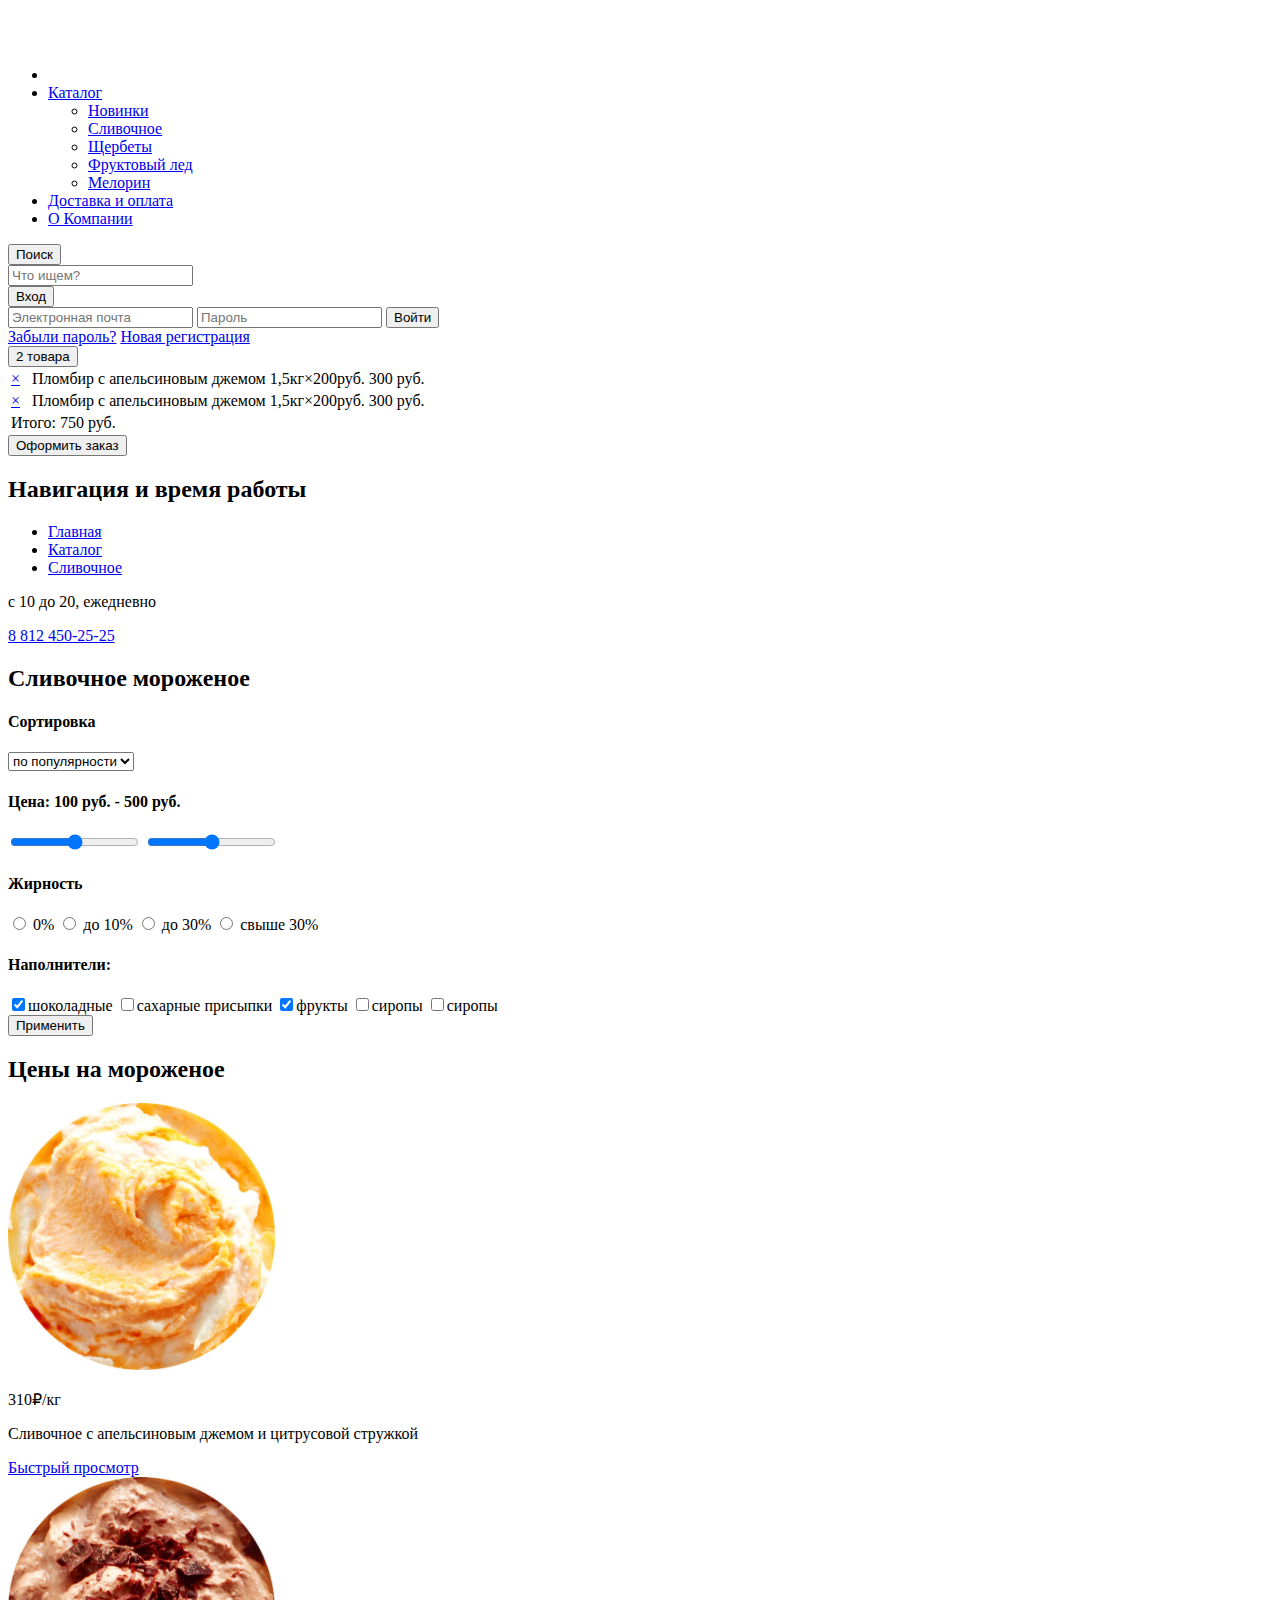
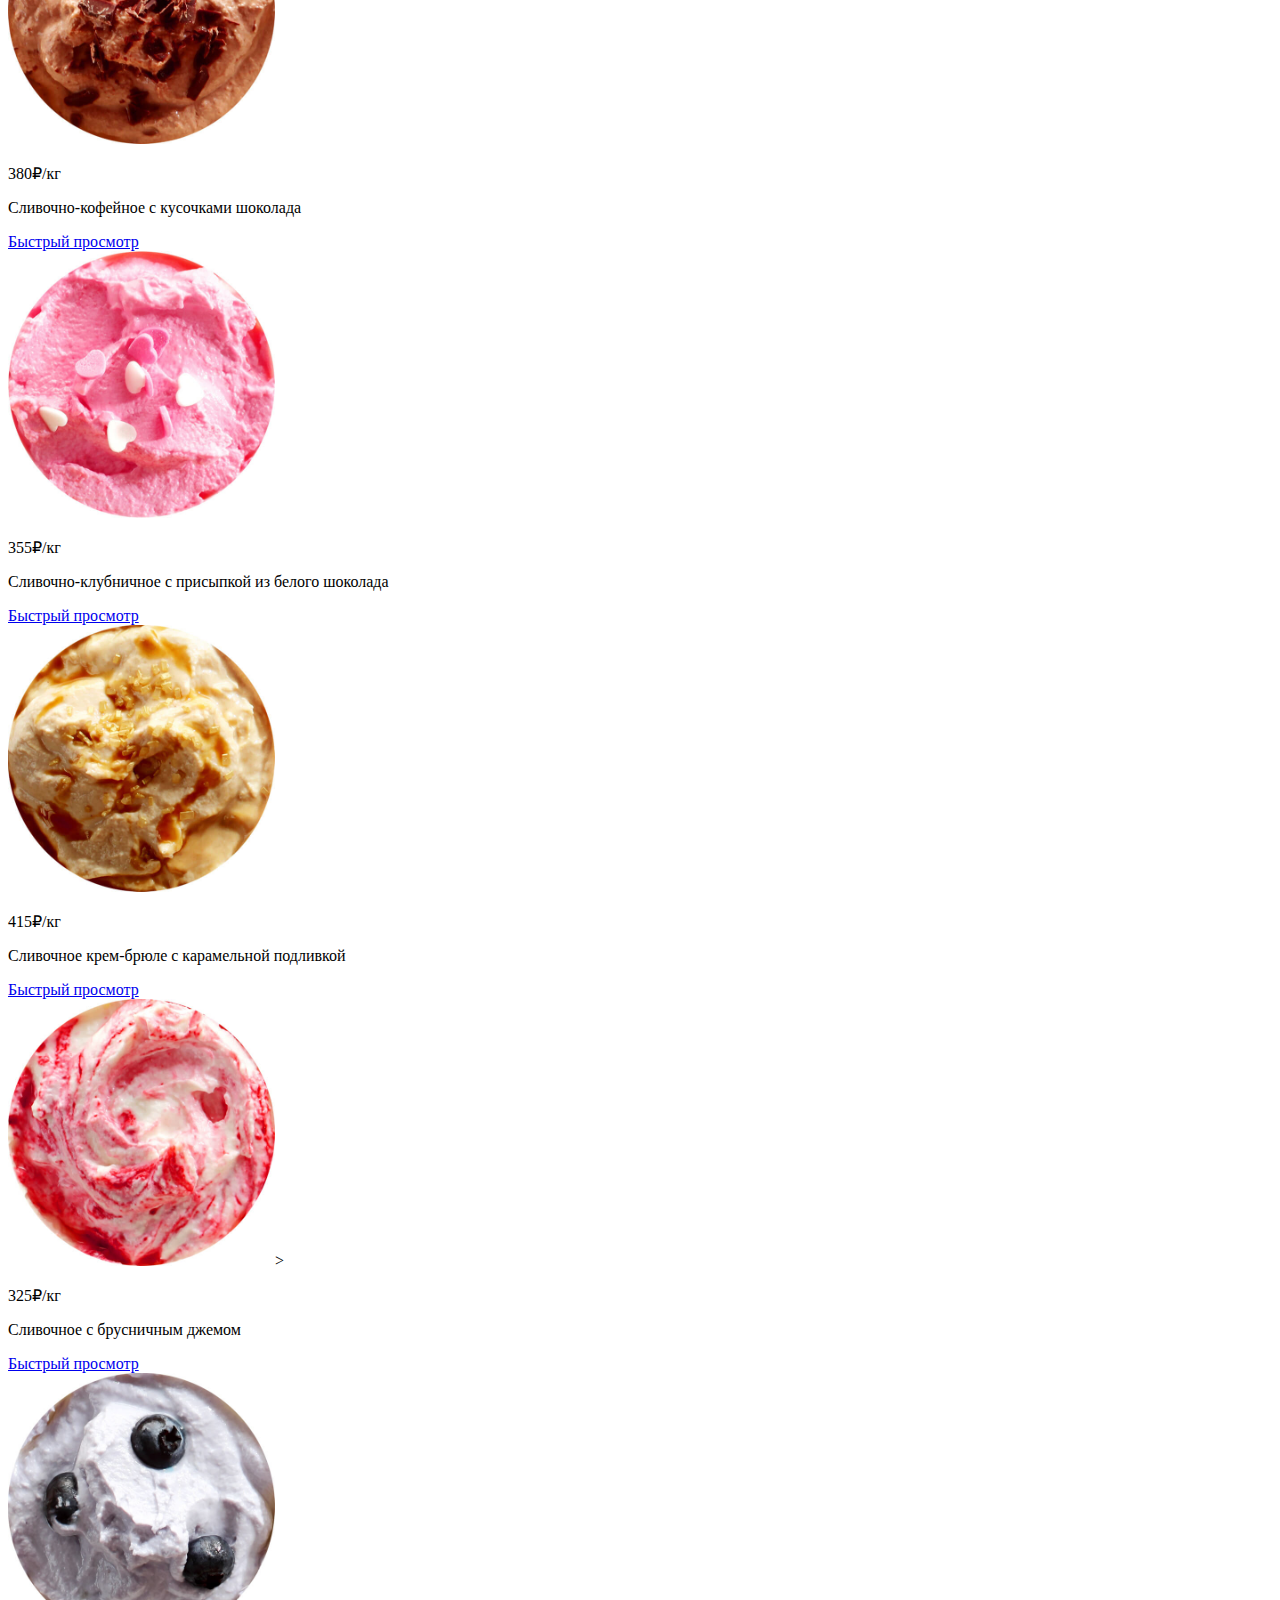
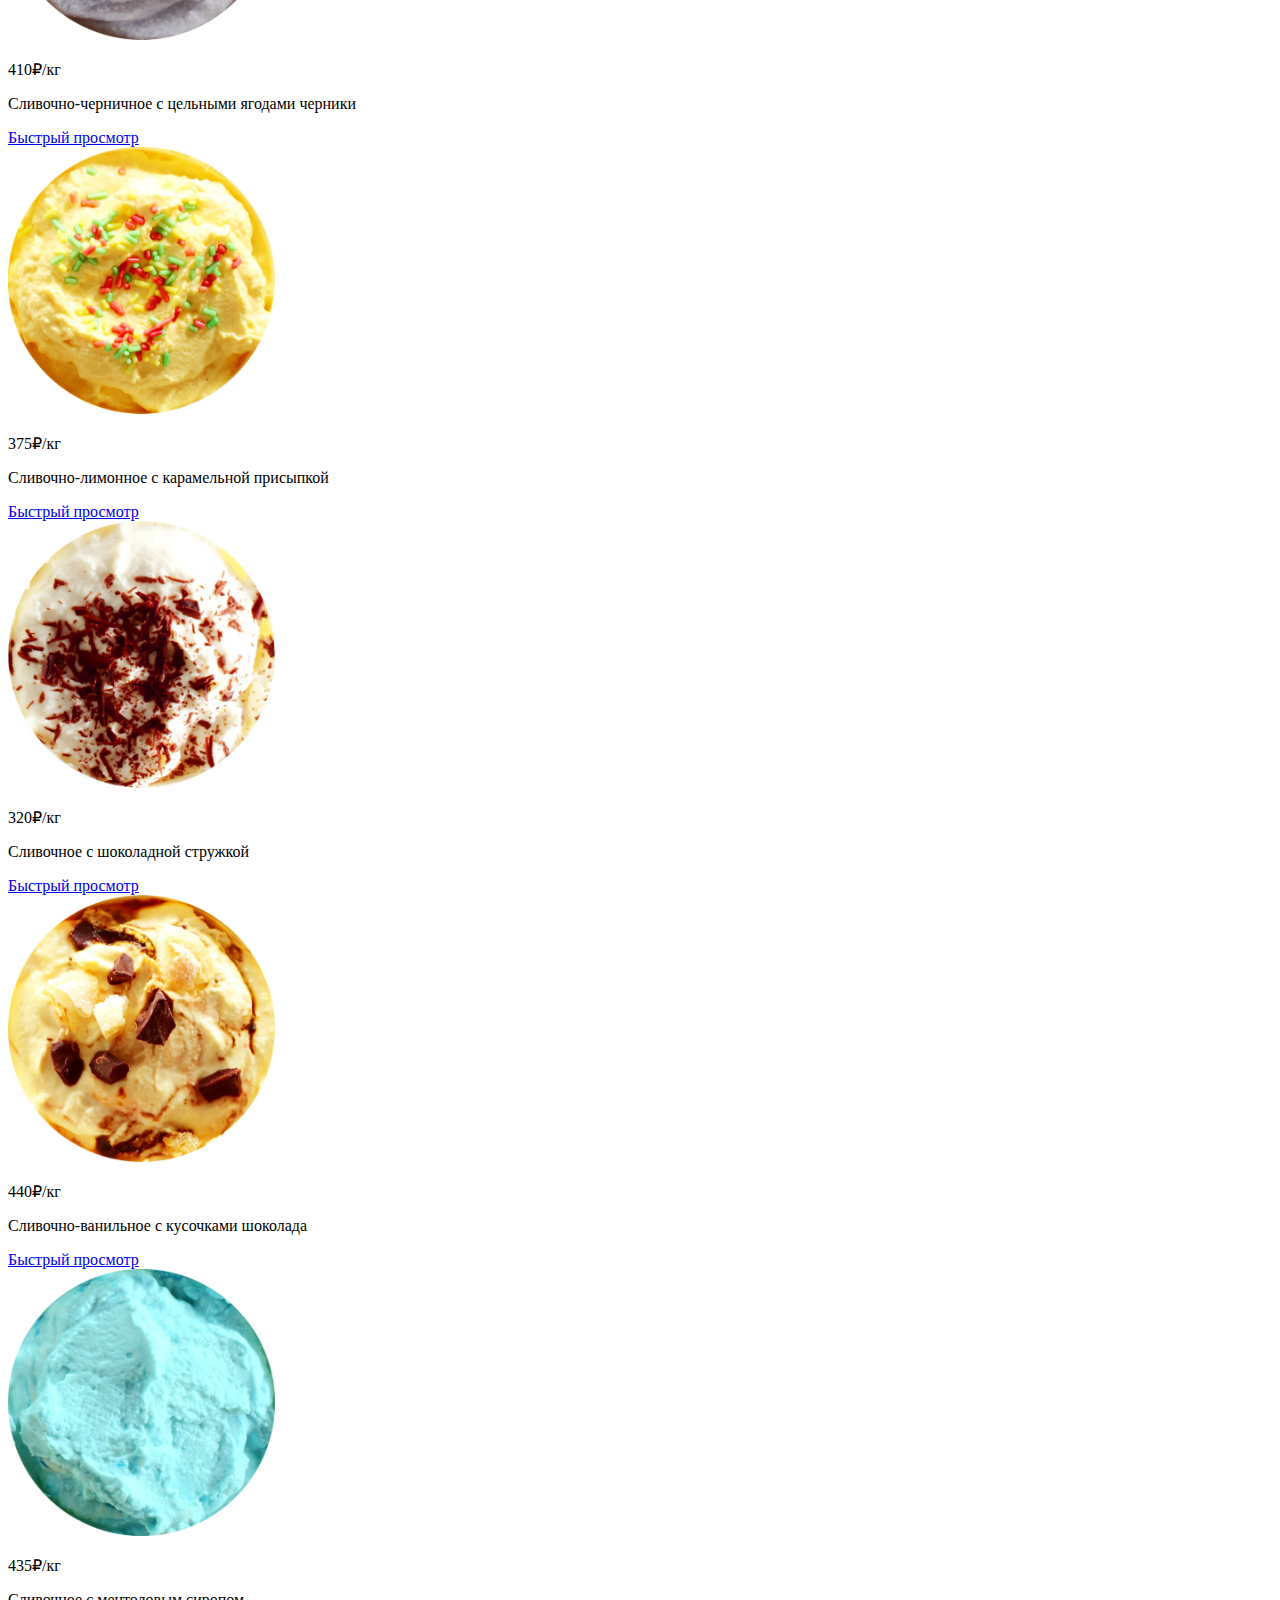
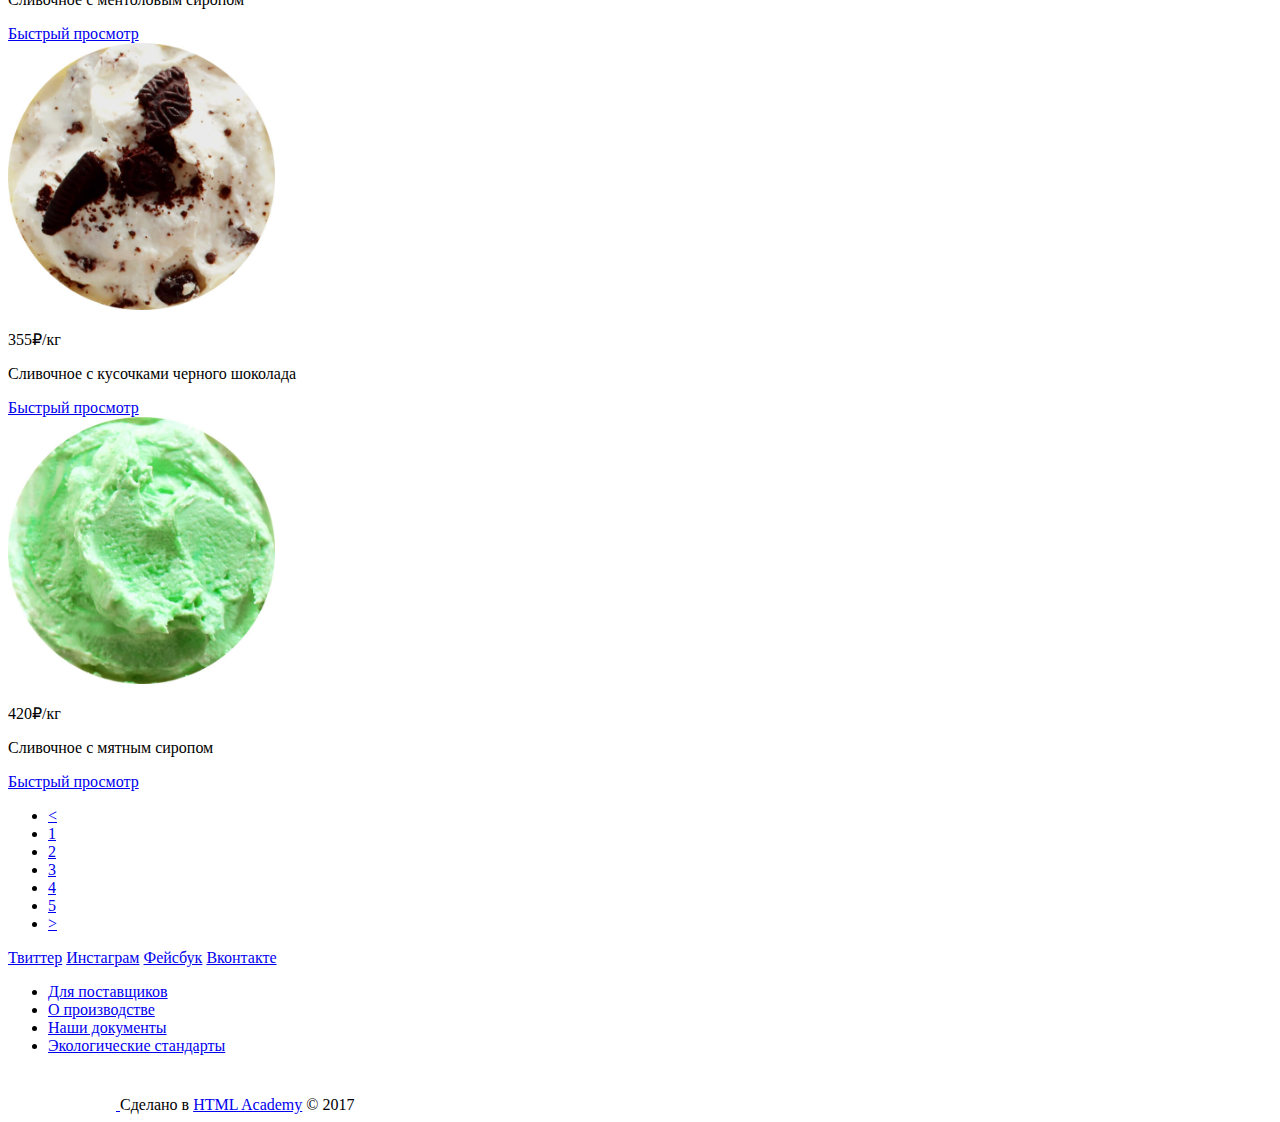
==== catalog.html @ 2c52821b "Hidden content text for social links" ====
<!DOCTYPE html>
<html>

<head>
  <meta charset="utf-8" />
  <meta http-equiv="X-UA-Compatible" content="IE=edge">
  <title>Gllacy Shop | Глейси - магазин мороженого</title>
  <meta name="viewport" content="width=device-width, initial-scale=1">
  <link rel="stylesheet" type="text/css" media="screen" href="styles/main.css" />
  <script src="js/main.js"></script>
</head>

<body>
  <div class="center-container">
    <header>
      <nav class="nav">
        <ul>
          <li>
            <a href="#">
              <img src="img/logo.svg" alt="Логотип интернет магазина мороженного Глейси" width="154" height="64">
            </a>
          </li>
          <li>
            <a href="#">Каталог</a>
            <ul class="popup">
              <li>
                <a href="#">Новинки</a>
              </li>
              <li>
                <a href="#">Сливочное</a>
              </li>
              <li>
                <a href="#">Щербеты</a>
              </li>
              <li>
                <a href="#">Фруктовый лед</a>
              </li>
              <li>
                <a href="#">Мелорин</a>
              </li>
            </ul>
          </li>
          <li>
            <a href="#">Доставка и оплата</a>
          </li>
          <li>
            <a href="#">О Компании</a>
          </li>
        </ul>
      </nav>
      <div class="header-buttons">
        <div class="btn btn_small btn_search">
          <button class="search-icon visually-hidden">Поиск</button>
          <div class="popup">
            <input type="search" name="q" id="site-search" placeholder="Что ищем?">
          </div>
        </div>
        <div class="btn btn_small btn_enter">
          <button class="enter-icon">Вход</button>
          <div class="popup">
            <form action="" method="" id="sign-in">
              <input type="email" id="user-login" name="login" placeholder="Электронная почта">
              <input type="password" id="user-password" name="password" placeholder="Пароль">
              <button class="btn btn_small" type="submit">Войти</button>
            </form>
            <a href="#">Забыли пароль?</a>
            <a href="#">Новая регистрация</a>
          </div>
        </div>
        <div class="btn btn_small btn_cart">
          <button class="basket basket__active">2 товара</button>
          <div class="popup">
            <form id="cart" method="" action="">
              <table>
                <tr>
                  <td><a href="#">&#215;</a></td>
                  <td><input id="purchase-1" name="purchase" type="hidden" value="prod1"></td>
                  <td><img class="" src="" alt=""></td>
                  <td>Пломбир с апельсиновым джемом</td>
                  <td>1,5кг&#215;<span>200руб.</span></td>
                  <td>300 руб.</td>
                </tr>
                <tr>
                  <td><a href="#">&#215;</a></td>
                  <td><input id="purchase-1" name="purchase" type="hidden" value="prod1"></td>
                  <td><img class="" src="" alt=""></td>
                  <td>Пломбир с апельсиновым джемом</td>
                  <td>1,5кг&#215;<span>200руб.</span></td>
                  <td>300 руб.</td>
                </tr>
                <tr>
                  <td class="result-cell" colspan="6">Итого: 750 руб.</td>
                </tr>
              </table>
              <button class="btn btn_small" type="submit">Оформить заказ</button>
            </form>
          </div>
        </div>
    </header>
    <main>
      <section class="breadcrumbs-container">
        <h2 class="visually-hidden">Навигация и время работы</h2>
        <ul class="breadcrumbs-items">
          <li><a href="#">Главная</a></li>
          <li><a href="#">Каталог</a></li>
          <li><a href="#">Сливочное</a></li>
        </ul>
        <div class="work-info">
          <div class="work-time">
            <p class="schedule">с 10 до 20, ежедневно</p>
          </div>
          <div class="phone">
            <a href="tel:88124502525" class="phone-link">8 812 450-25-25</a>
          </div>
        </div>
      </section>
      <section class="filters-container">
        <h2 class="catalog-headline">Сливочное мороженое</h2>
        <div class="filters">
          <form class="filters-form" id="" action="" method="">
            <div class="filter-item">
              <label class="filter-headline" for="sort">
                <h4>Сортировка</h4>
              </label>
              <div class="custom-dropdown">
                <select id="sort" name="sort_by">
                  <option label="по популярности" value="popular">по популярности</option>
                  <option label="самое дешевое" value="lowest_price">самое дешевое</option>
                  <option label="самое дорогое" value="highest_price">самое дорогое</option>
                </select>
              </div>
            </div>
            <div class="filter-item">
              <h4 class="filter-headline">
                Цена: <span class="range-values">100 руб. - 500 руб.</span>
              </h4>
              <input type="range" id="price-range" min="0" max="100000" step="1">
              <input type="range" id="price-range" min="0" max="100000" step="1">
            </div>
            <div class="filter-item">
              <h4 class="filter-headline">Жирность</h4>
              <input id="fat-content-1" type="radio" name="fat-content" value="0">
              <label class="radio-option" for="fat-content-1">0%</label>
              <input id="fat-content-2" type="radio" name="fat-content" value="10">
              <label class="radio-option" for="fat-content-2">до 10%</label>
              <input id="fat-content-3" type="radio" name="fat-content" value="30">
              <label class="radio-option" for="fat-content-3">до 30%</label>
              <input id="fat-content-4" type="radio" name="fat-content" value="greater">
              <label class="radio-option" for="fat-content-4">свыше 30%</label>
            </div>
            <div class="filter-item">
              <h4 class="filter-headline">Наполнители:</h4>
              <label for="filler-1">
                <input id="filler-1" type="checkbox" name="chocolate" checked>шоколадные
              </label>
              <label for="filler-2">
                <input id="filler-2" type="checkbox" name="sugar">сахарные присыпки
              </label>
              <label for="filler-3">
                <input id="filler-3" type="checkbox" name="fruits" checked>фрукты
              </label>
              <label for="filler-4">
                <input id="filler-4" type="checkbox" name="syrups">сиропы
              </label>
              <label for="filler-5">
                <input id="filler-5" type="checkbox" name="jams">сиропы
              </label>
            </div>
            <input class="btn btn_small btn_submit" type="submit" value="Применить">
          </form>
        </div>
      </section>
      <section class="container-prices">
        <h2 class="visually-hidden">Цены на мороженое</h2>
        <div class="price-card">
          <div class="img-container">
            <img src="img/creamy-orange-circle.jpg" alt="Фото сливочного мороженого с апельсиновым джемом" class="price-img"
              width="267" height="267">
            <p class="price">310&#8381;/кг</p>
          </div>
          <p class="card-description">Сливочное с апельсиновым джемом и цитрусовой стружкой</p>
          <a href="#" class="show-button">Быстрый просмотр</a>
        </div>
        <div class="price-card">
          <div class="img-container">
            <img src="img/creamy-coffee-circle.jpg" alt="Фото сливочно-кофейного мороженого" class="price-img" width="267"
              height="267">
            <p class="price">380&#8381;/кг</p>
          </div>
          <p class="card-description">Сливочно-кофейное с кусочками шоколада</p>
          <a href="#" class="show-button">Быстрый просмотр</a>
        </div>
        <div class="price-card">
          <div class="img-container">
            <img src="img/creamy-strawberry-circle.jpg" alt="Фото сливочно-клубничного мороженого" class="price-img"
              width="267" height="267">
            <p class="price">355&#8381;/кг</p>
          </div>
          <p class="card-description">Сливочно-клубничное с присыпкой из белого шоколада</p>
          <a href="#" class="show-button">Быстрый просмотр</a>
        </div>
        <div class="price-card">
          <div class="img-container">
            <img src="img/creme-brulee-circle.jpg" alt="Фото сливочного мороженого крем-брюле" class="price-img" width="267"
              height="267">
            <p class="price">415&#8381;/кг</p>
          </div>
          <p class="card-description">Сливочное крем-брюле с карамельной подливкой</p>
          <a href="#" class="show-button">Быстрый просмотр</a>
        </div>
        <div class="price-card">
          <div class="img-container">
            <img src="img/creamy-cowberry-jam-circle.jpg" alt="Фото сливочного мороженого с брусничным джемом" class="price-img"
              width="267" height="267">>
            <p class="price">325&#8381;/кг</p>
          </div>
          <p class="card-description">Сливочное с брусничным джемом</p>
          <a href="#" class="show-button">Быстрый просмотр</a>
        </div>
        <div class="price-card">
          <div class="img-container">
            <img src="img/creamy-blueberry-circle.jpg" alt="Фото сливочно-черничного мороженого" class="price-img"
              width="267" height="267">
            <p class="price">410&#8381;/кг</p>
          </div>
          <p class="card-description">Сливочно-черничное с цельными ягодами черники</p>
          <a href="#" class="show-button">Быстрый просмотр</a>
        </div>
        <div class="price-card">
          <div class="img-container">
            <img src="img/creamy-lemon-circle.jpg" alt="Фото сливочно-лимонного мороженого" class="price-img" width="267"
              height="267">
            <p class="price">375&#8381;/кг</p>
          </div>
          <p class="card-description">Сливочно-лимонное с карамельной присыпкой</p>
          <a href="#" class="show-button">Быстрый просмотр</a>
        </div>
        <div class="price-card">
          <div class="img-container">
            <img src="img/creamy-chocolate-chips-circle.jpg" alt="Фото сливочного мороженого c шоколадной стружкой"
              class="price-img" width="267" height="267">
            <p class="price">320&#8381;/кг</p>
          </div>
          <p class="card-description">Сливочное с шоколадной стружкой</p>
          <a href="#" class="show-button">Быстрый просмотр</a>
        </div>
        <div class="price-card">
          <div class="img-container">
            <img src="img/creamy-vanilla-chocolate-chips-circle.jpg" alt="Фото сливочно-ванильного мороженого" class="price-img"
              width="267" height="267">
            <p class="price">440&#8381;/кг</p>
          </div>
          <p class="card-description">Сливочно-ванильное с кусочками шоколада</p>
          <a href="#" class="show-button">Быстрый просмотр</a>
        </div>
        <div class="price-card">
          <div class="img-container">
            <img src="img/creamy-menthol-circle.jpg" alt="Фото сливочного мороженогос с ментоловым сиропом" class="price-img"
              width="267" height="267">
            <p class="price">435&#8381;/кг</p>
          </div>
          <p class="card-description">Сливочное с ментоловым сиропом</p>
          <a href="#" class="show-button">Быстрый просмотр</a>
        </div>
        <div class="price-card">
          <div class="img-container">
            <img src="img/creamy-chocolate-pieces-circle.jpg" alt="Фото сливочного мороженогос с кусочками шоколада"
              class="price-img" width="267" height="267">
            <p class="price">355&#8381;/кг</p>
          </div>
          <p class="card-description">Сливочное с кусочками черного шоколада</p>
          <a href="#" class="show-button">Быстрый просмотр</a>
        </div>
        <div class="price-card">
          <div class="img-container">
            <img src="img/creamy-mint-circle.jpg" alt="Фото сливочного мороженогос с мятным сиропом" class="price-img"
              width="267" height="267">
            <p class="price">420&#8381;/кг</p>
          </div>
          <p class="card-description">Сливочное с мятным сиропом</p>
          <a href="#" class="show-button">Быстрый просмотр</a>
        </div>
      </section>
      <ul class="pagination">
        <li><a class="disabled" href="#">&lt;</a></li>
        <li><a class="active" href="#">1</a></li>
        <li><a href="#">2</a></li>
        <li><a href="#">3</a></li>
        <li><a href="#">4</a></li>
        <li><a href="#">5</a></li>
        <li><a href="#">&gt;</a></li>
      </ul>
    </main>
    <footer>
      <div class="social">
        <a href="#" class="twitter visually-hidden">Твиттер</a>
        <a href="#" class="instagram visually-hidden">Инстаграм</a>
        <a href="#" class="facebook visually-hidden">Фейсбук</a>
        <a href="#" class="vkontakt visually-hidden">Вконтакте</a>
      </div>
      <ul class="footer-nav">
        <li>
          <a href="#" class="active">Для поставщиков</a>
        </li>
        <li>
          <a href="#" class="active">О производстве</a>
        </li>
        <li>
          <a href="#" class="active">Наши документы</a>
        </li>
        <li>
          <a href="#" class="active">Экологические стандарты</a>
        </li>
      </ul>
      <div class="copyright">
        <a href="https://htmlacademy.ru/">
          <img class="html-logo" src="img/logo-htmlacademy-small.svg" alt="Логотип Html академии" width="108" height="39">
        </a>
        <span>Сделано в <a rel="license" href="https://htmlacademy.ru/docs/license">HTML Academy</a> &copy; 2017</span>
      </div>
    </footer>
  </div>
</body>

</html>
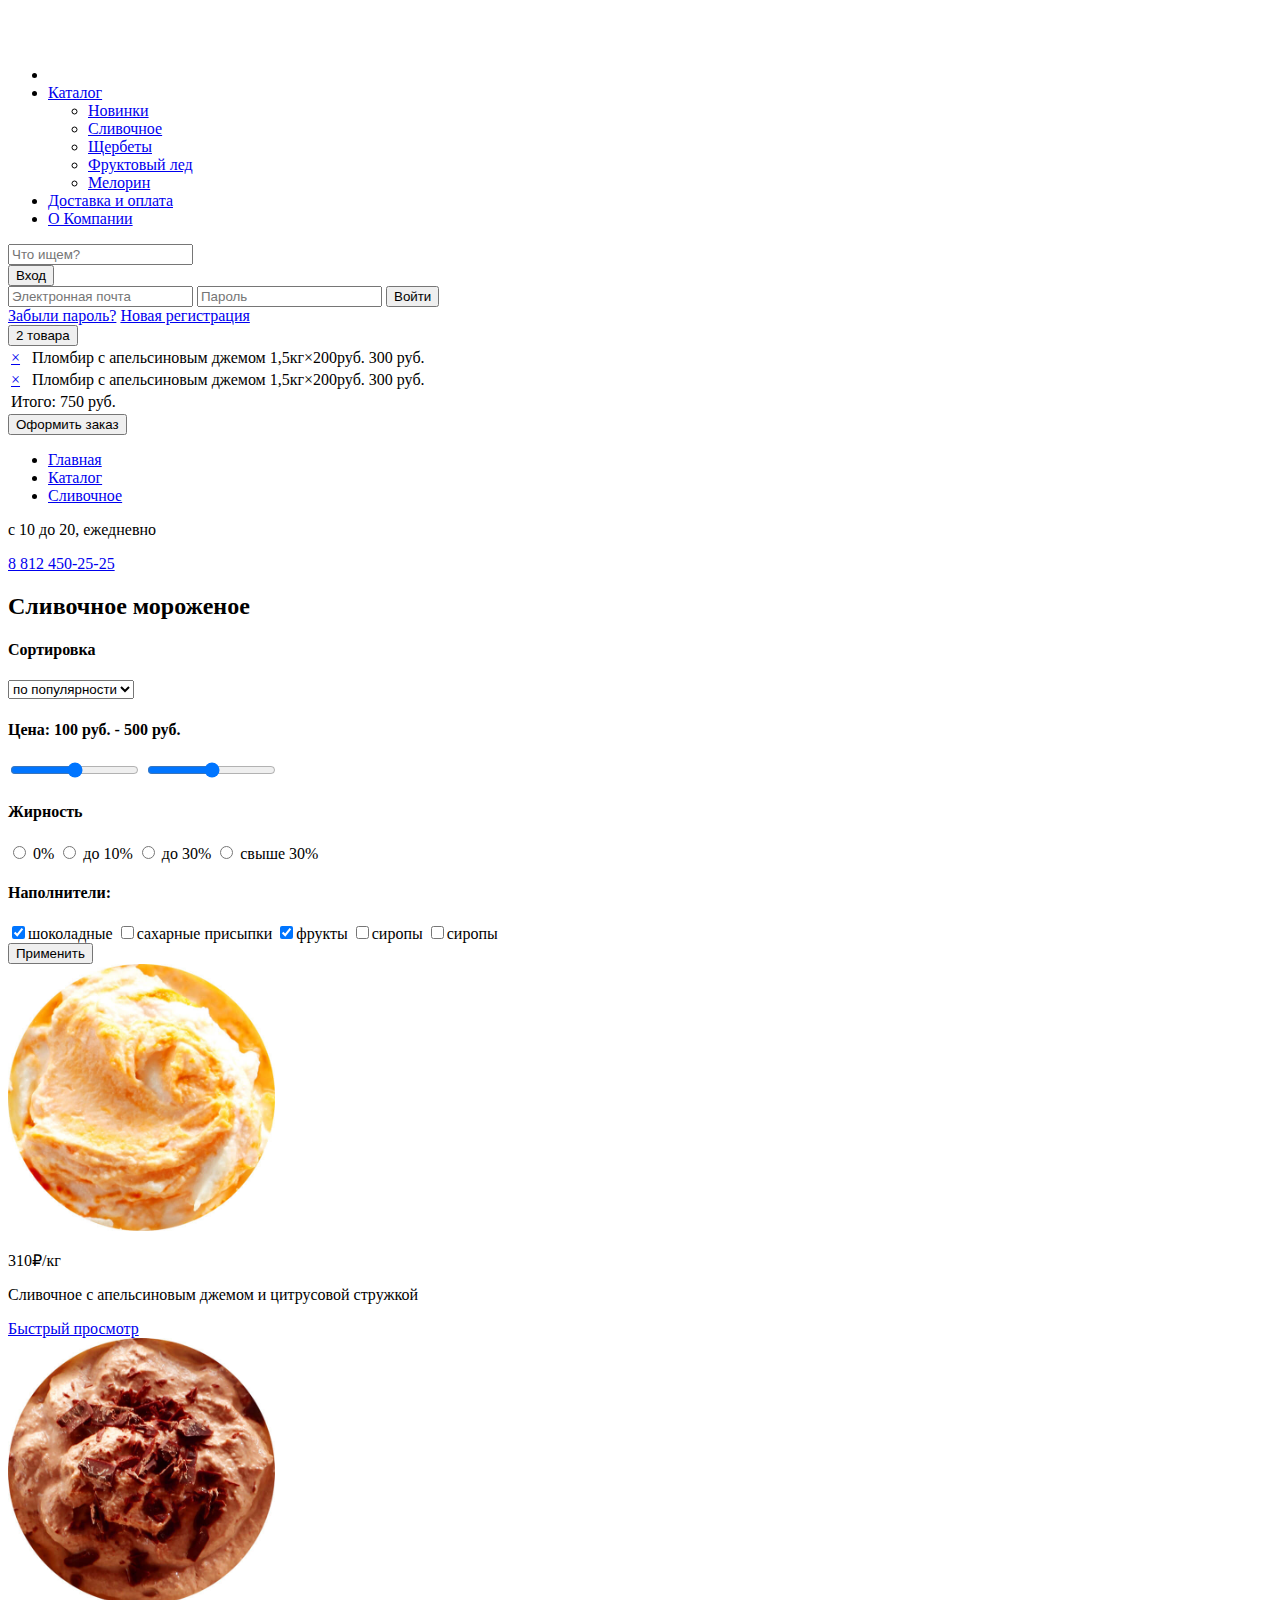
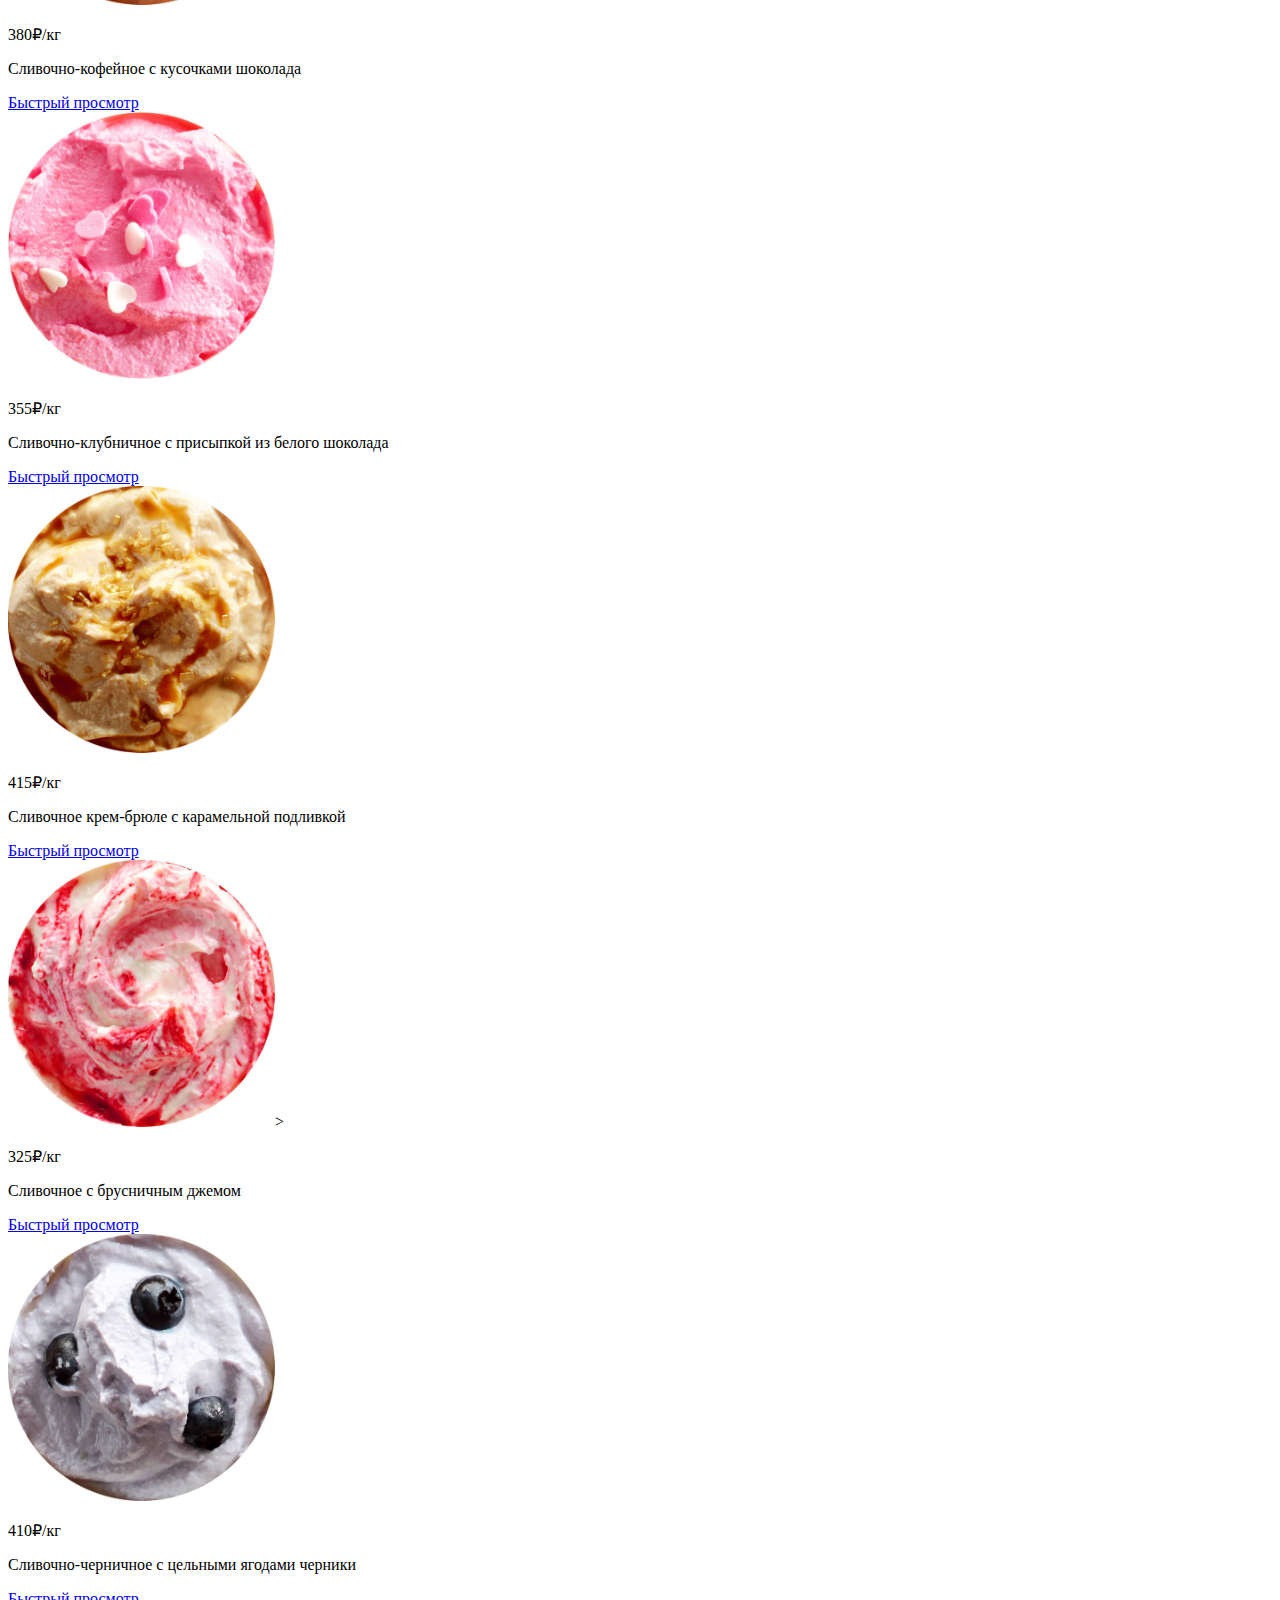
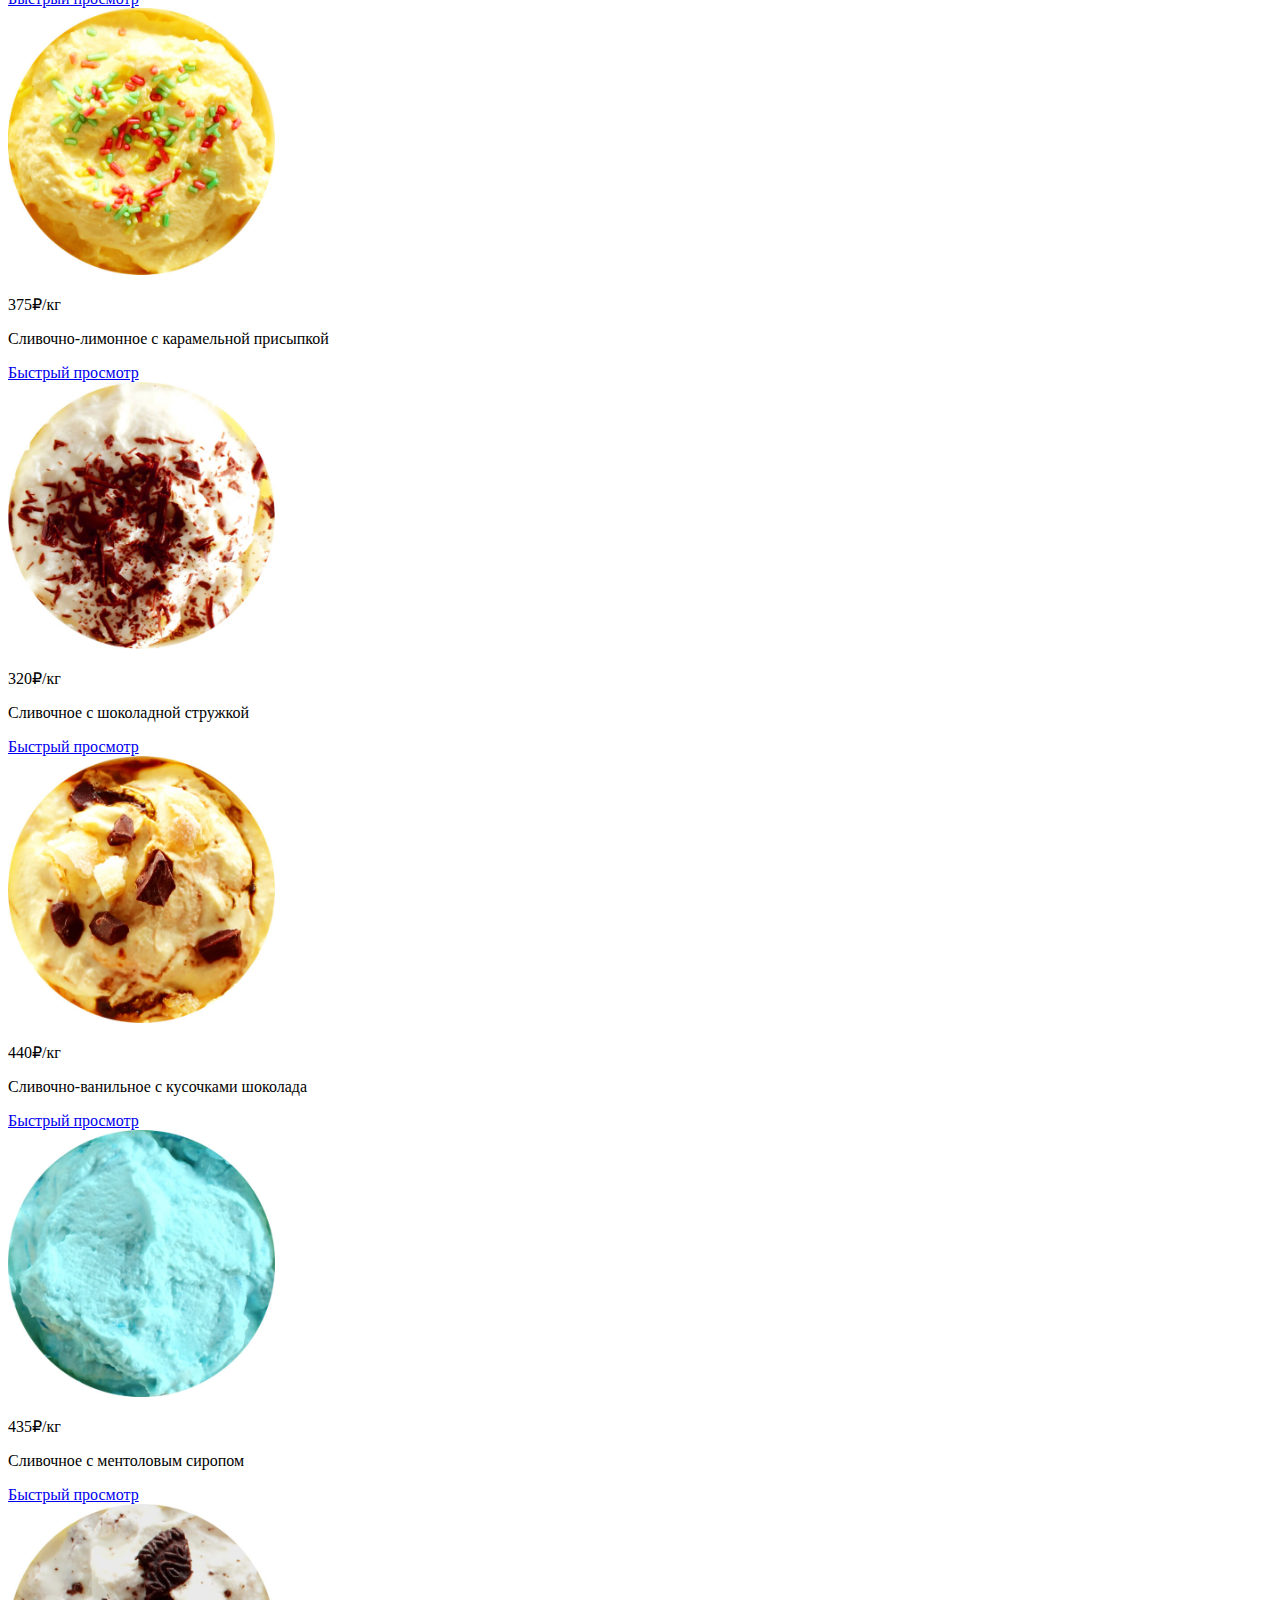
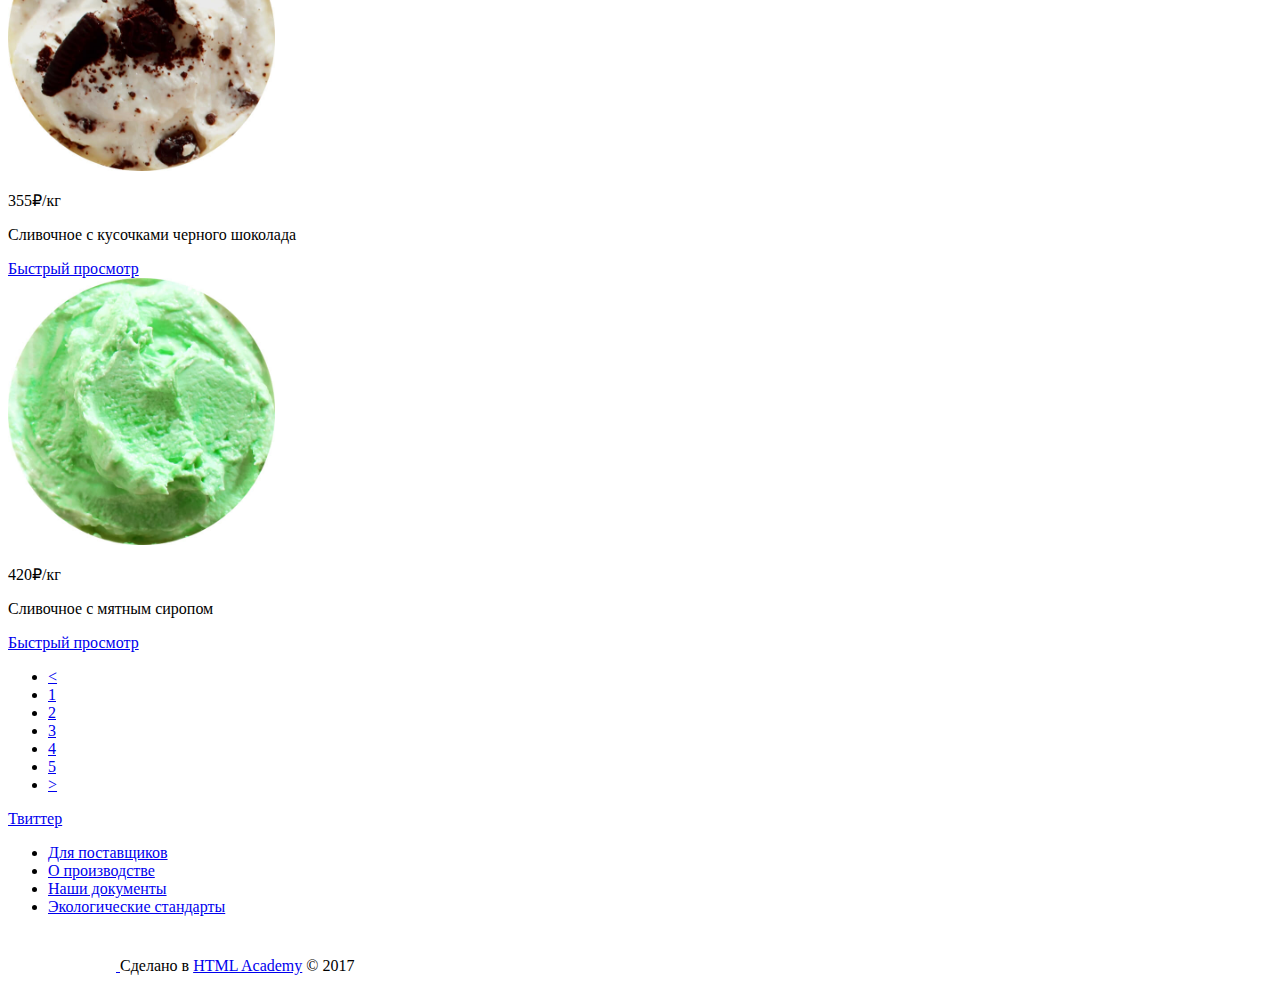
==== commit 008b69d6: "fix: Hide text link but leave accessibility" ====
--- a/catalog.html
+++ b/catalog.html
@@ -293,10 +293,10 @@
     </main>
     <footer>
       <div class="social">
-        <a href="#" class="twitter visually-hidden">Твиттер</a>
-        <a href="#" class="instagram visually-hidden">Инстаграм</a>
-        <a href="#" class="facebook visually-hidden">Фейсбук</a>
-        <a href="#" class="vkontakt visually-hidden">Вконтакте</a>
+        <a href="#" class="twitter hidden">Твиттер</a>
+        <a href="#" class="instagram hidden-text">Инстаграм</a>
+        <a href="#" class="facebook hidden-text">Фейсбук</a>
+        <a href="#" class="vkontakt hidden-text">Вконтакте</a>
       </div>
       <ul class="footer-nav">
         <li>
--- a/styles/main.css
+++ b/styles/main.css
@@ -0,0 +1,14 @@
+.visually-hidden {
+  position: absolute;
+  width: 1px;
+  height: 1px;
+  margin: -1px;
+  border: 0;
+  padding: 0;
+  clip: rect(0 0 0 0);
+  overflow: hidden;
+}
+
+.hidden-text {
+  font-size: 0;
+}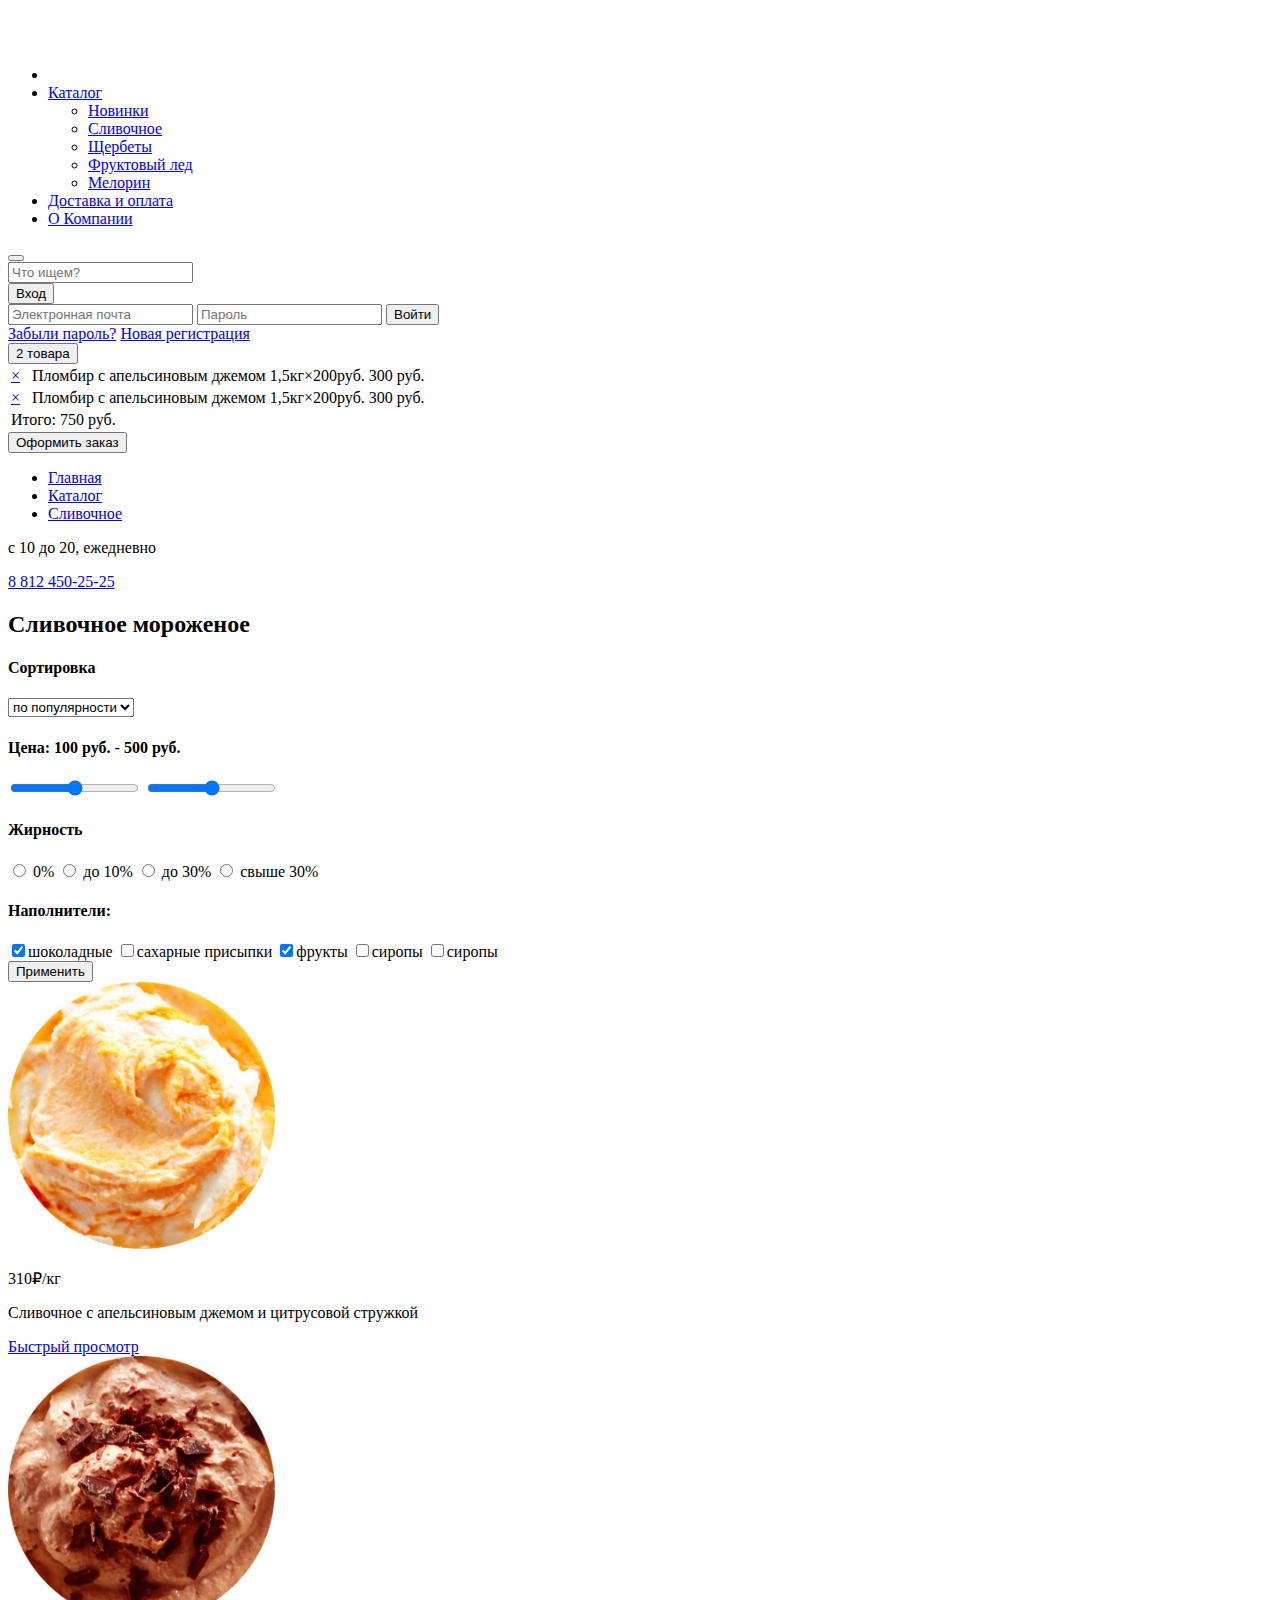
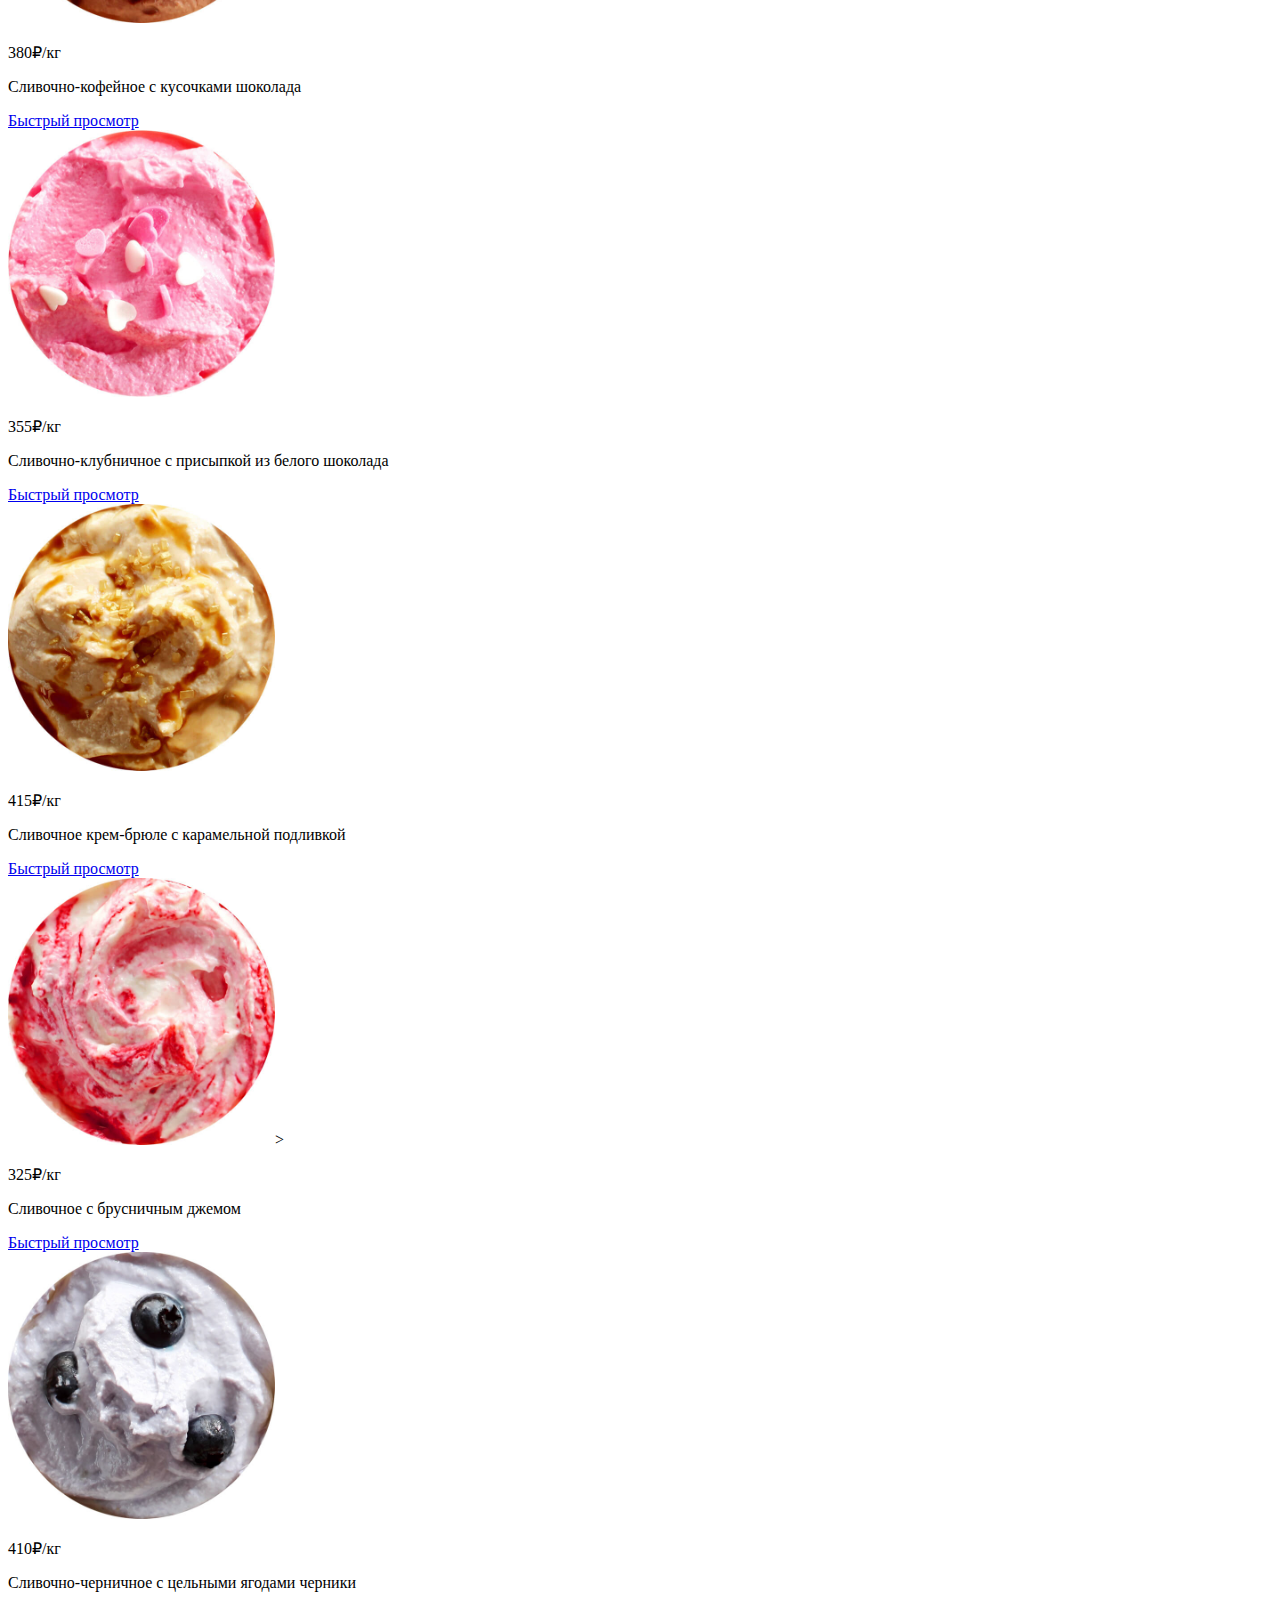
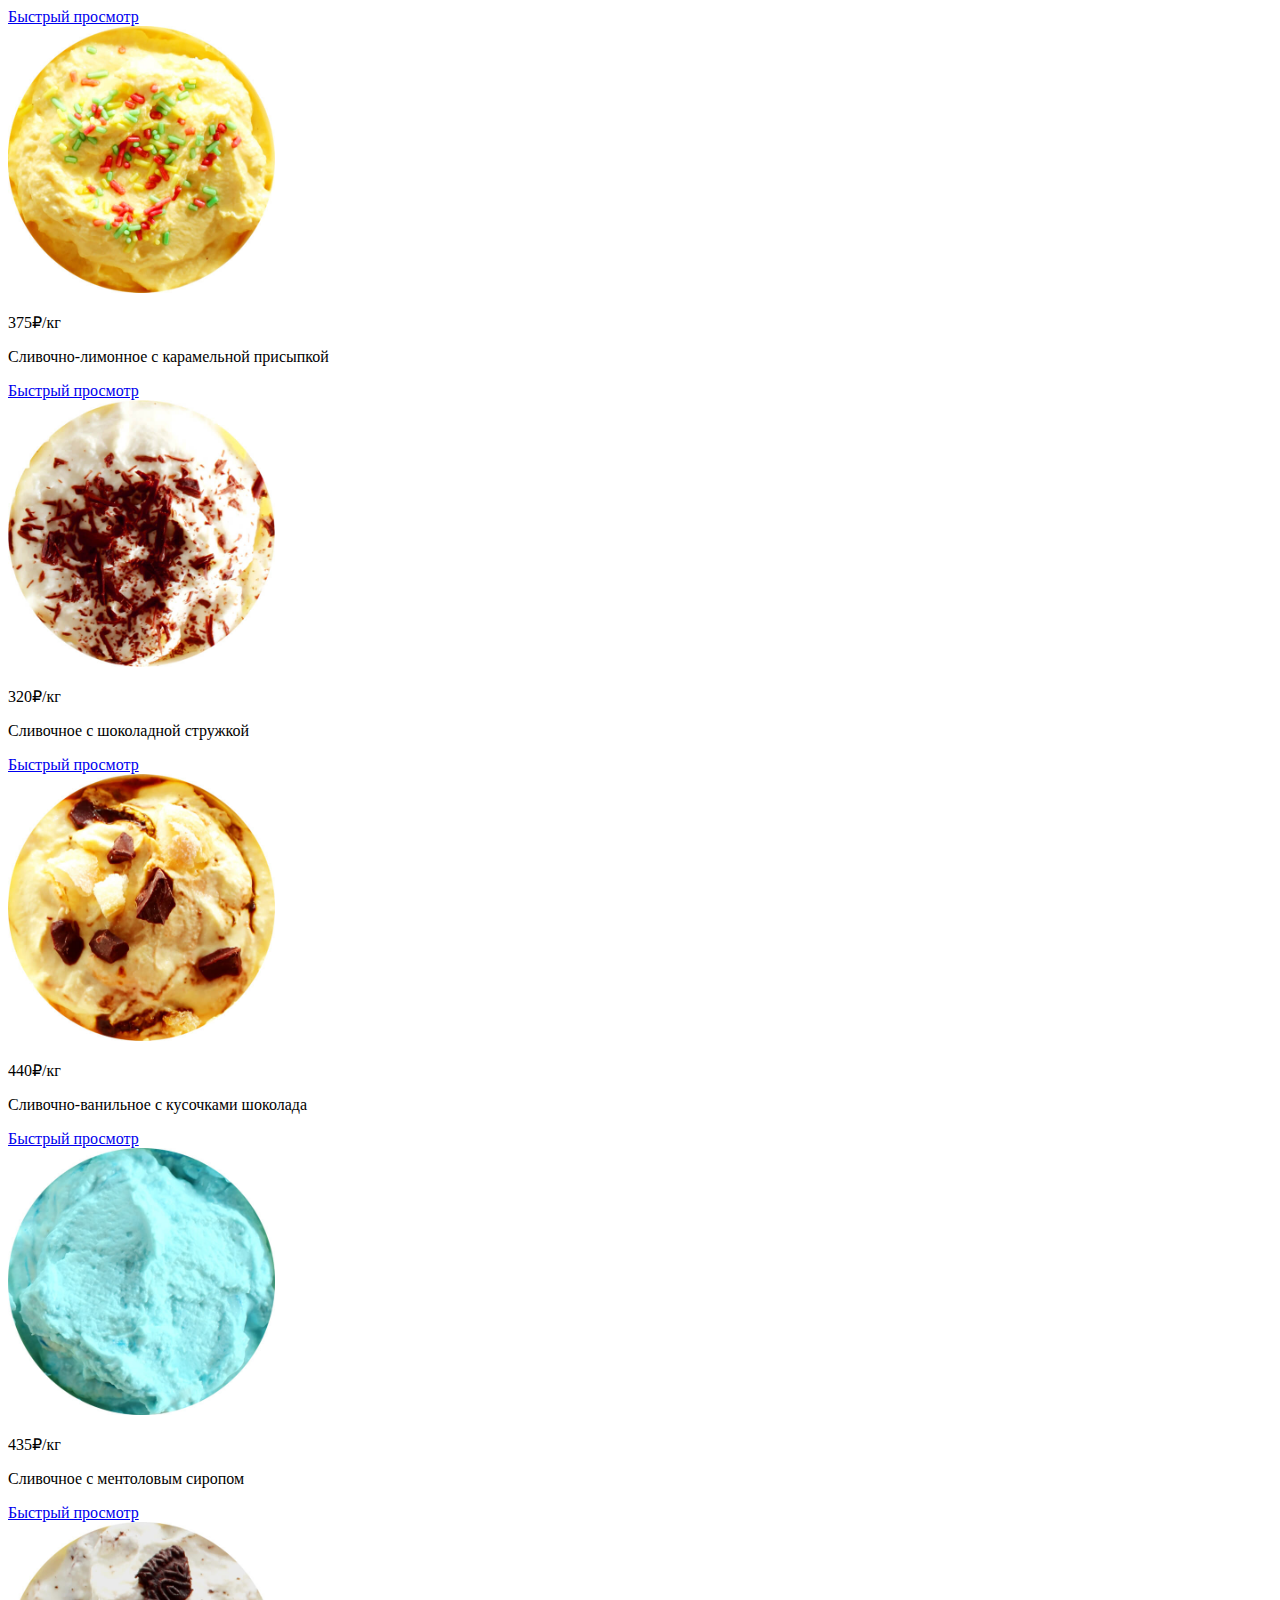
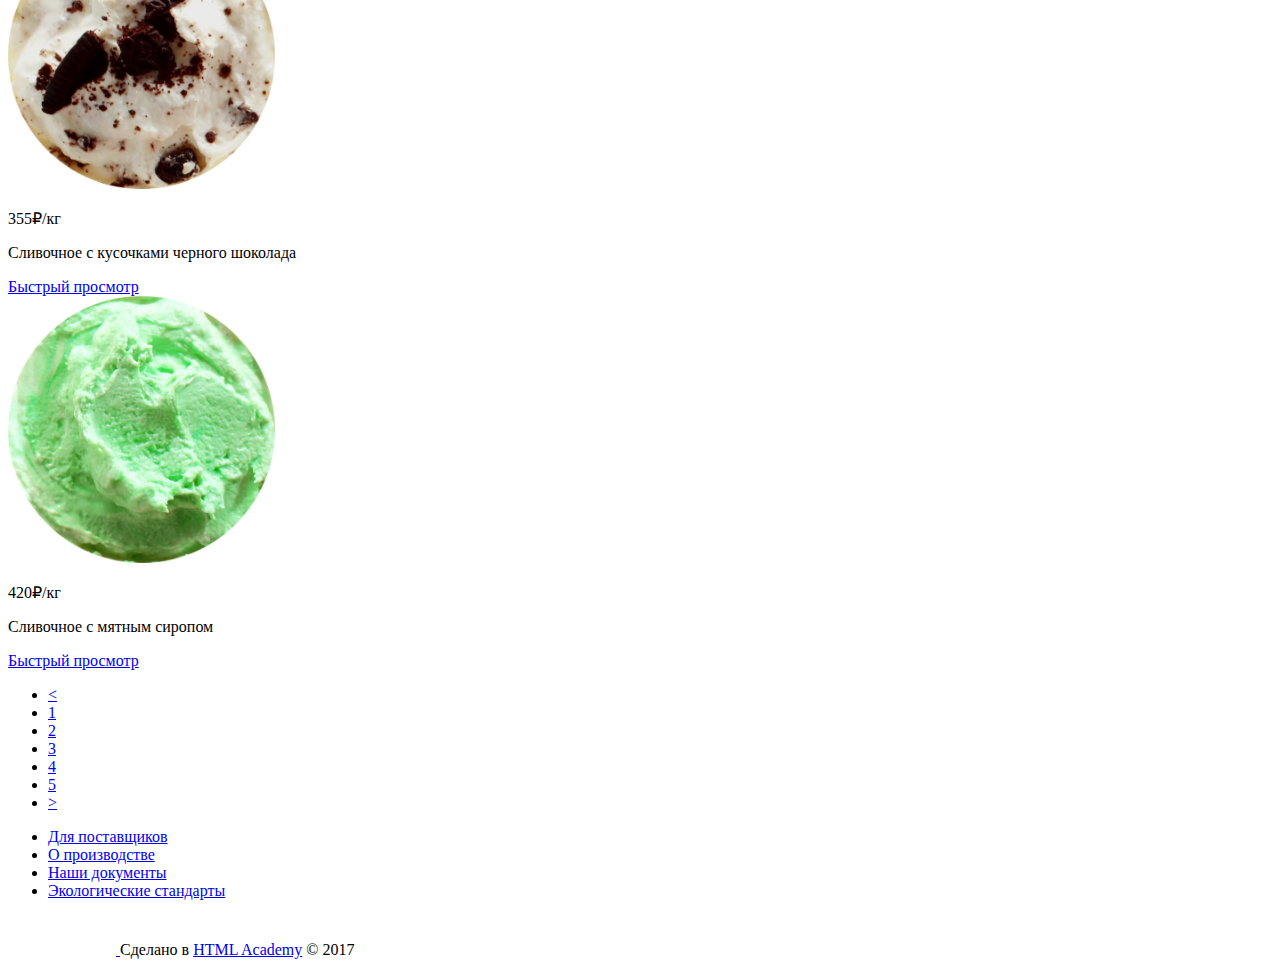
==== commit a3743ac2: "fix: Replace using hidden text to hidden block" ====
--- a/catalog.html
+++ b/catalog.html
@@ -50,7 +50,9 @@
       </nav>
       <div class="header-buttons">
         <div class="btn btn_small btn_search">
-          <button class="search-icon visually-hidden">Поиск</button>
+          <button class="search-icon">
+            <span class="visually-hidden">Поиск</span>
+          </button>
           <div class="popup">
             <input type="search" name="q" id="site-search" placeholder="Что ищем?">
           </div>
@@ -293,10 +295,18 @@
     </main>
     <footer>
       <div class="social">
-        <a href="#" class="twitter hidden">Твиттер</a>
-        <a href="#" class="instagram hidden-text">Инстаграм</a>
-        <a href="#" class="facebook hidden-text">Фейсбук</a>
-        <a href="#" class="vkontakt hidden-text">Вконтакте</a>
+        <a href="#" class="twitter">
+          <span class="visually-hidden">Твиттер</span>
+        </a>
+        <a href="#" class="instagram">
+          <span class="visually-hidden">Инстаграм</span>
+        </a>
+        <a href="#" class="facebook">
+          <span class="visually-hidden">Фейсбук</span>
+        </a>
+        <a href="#" class="vkontakt">
+          <span class="visually-hidden">Вконтакте</span>
+        </a>
       </div>
       <ul class="footer-nav">
         <li>
--- a/styles/main.css
+++ b/styles/main.css
@@ -7,8 +7,4 @@
   padding: 0;
   clip: rect(0 0 0 0);
   overflow: hidden;
-}
-
-.hidden-text {
-  font-size: 0;
 }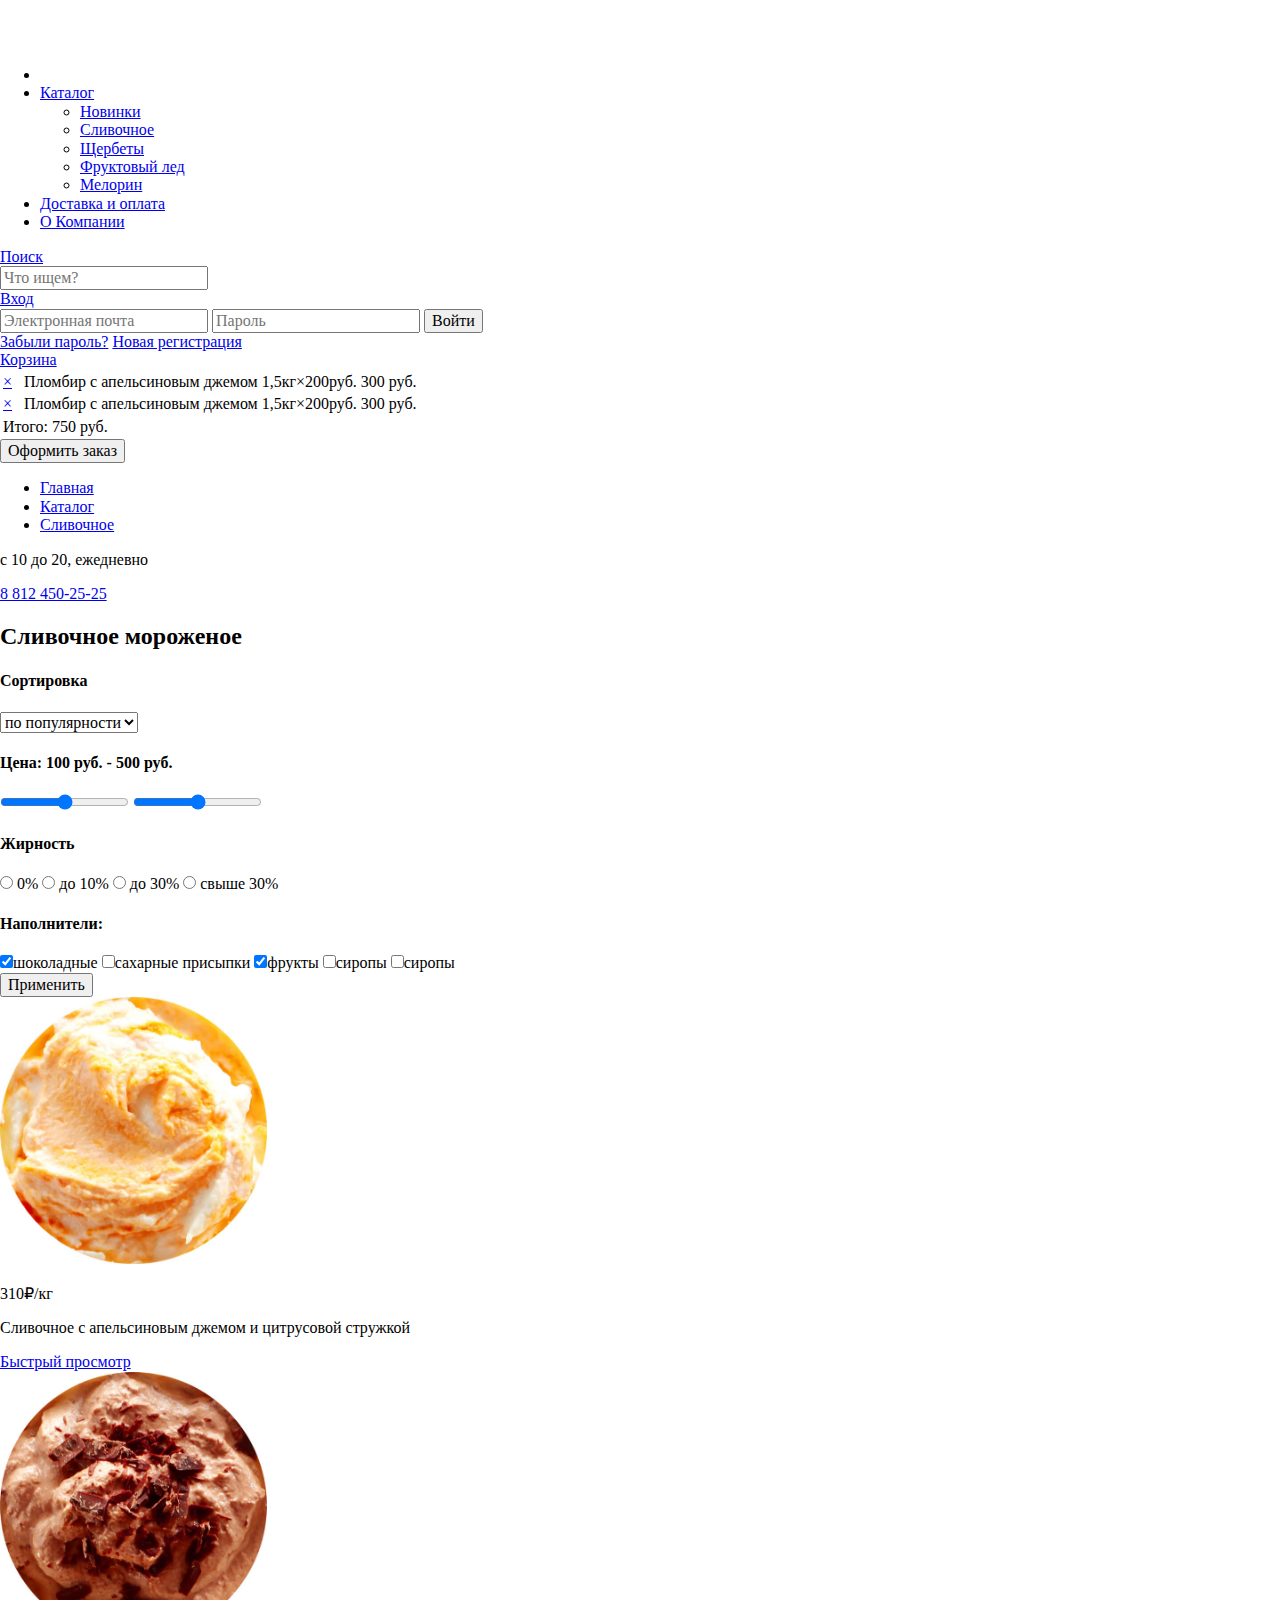
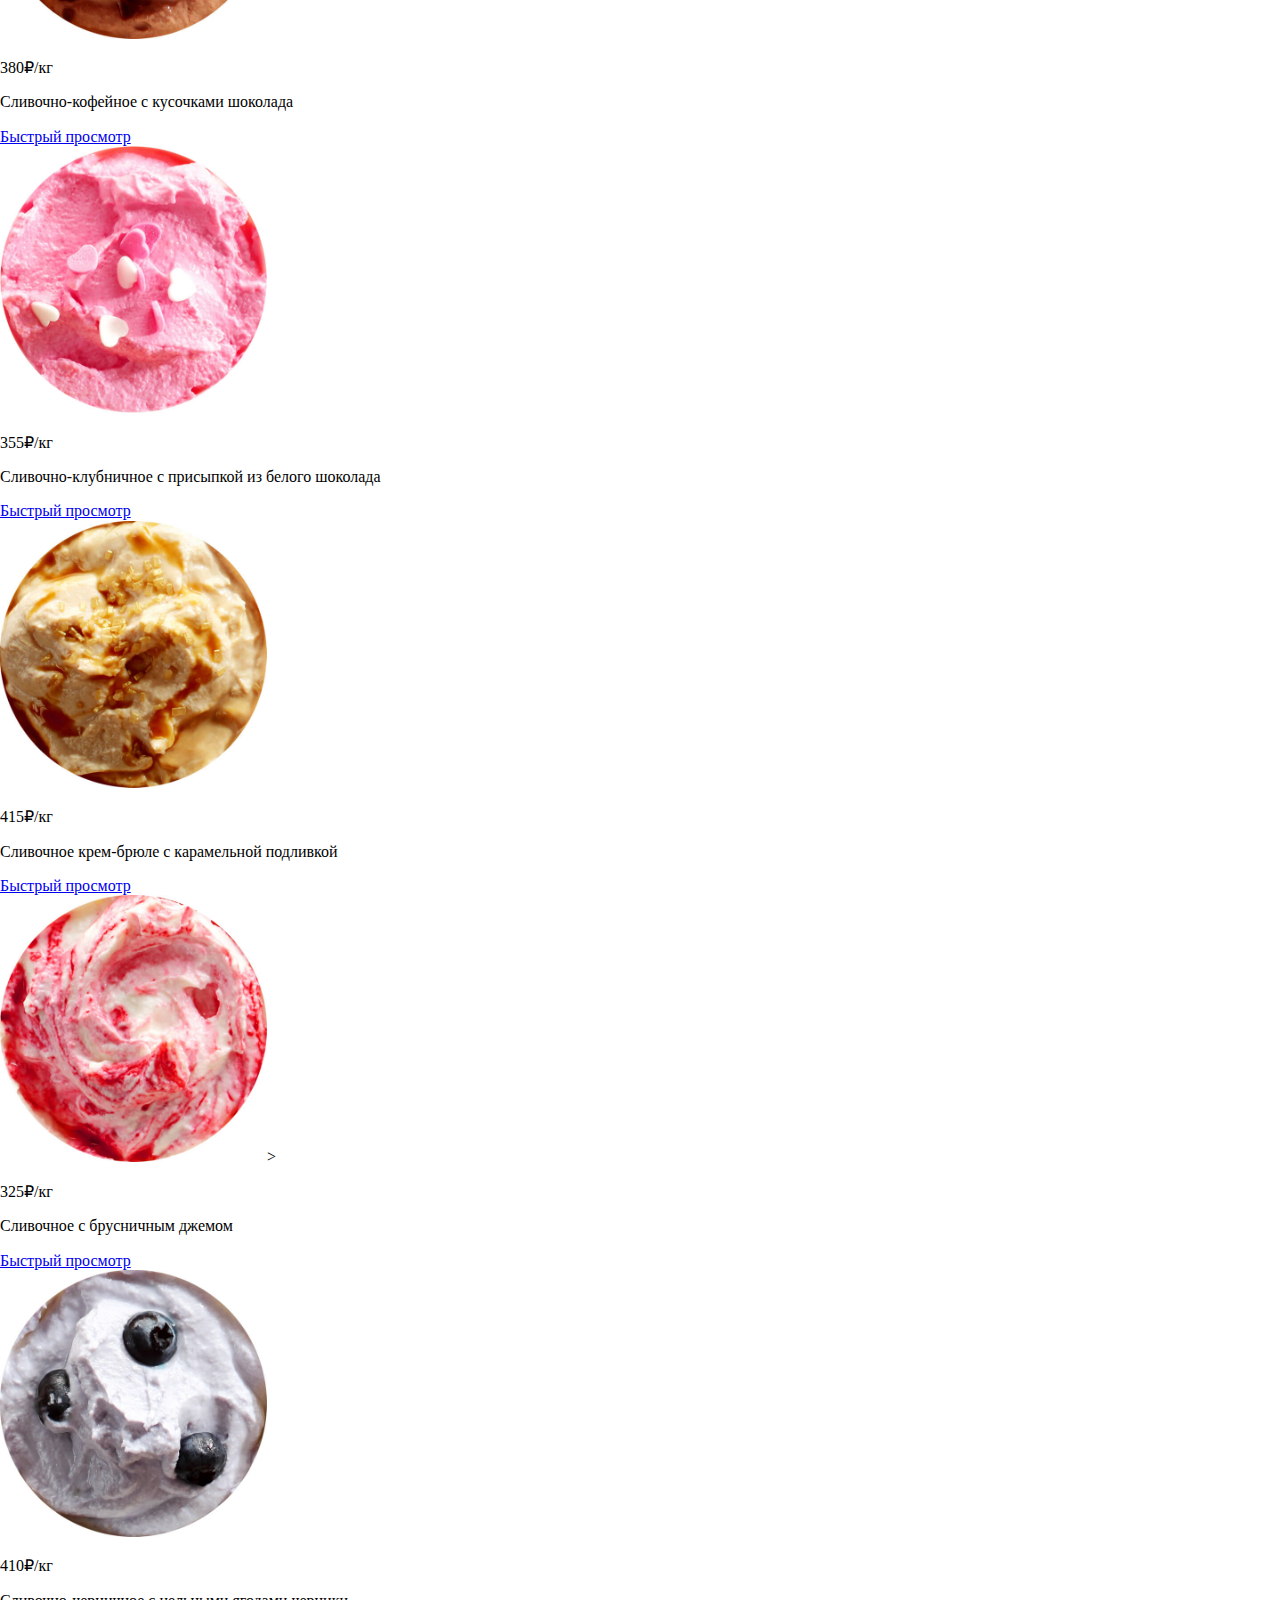
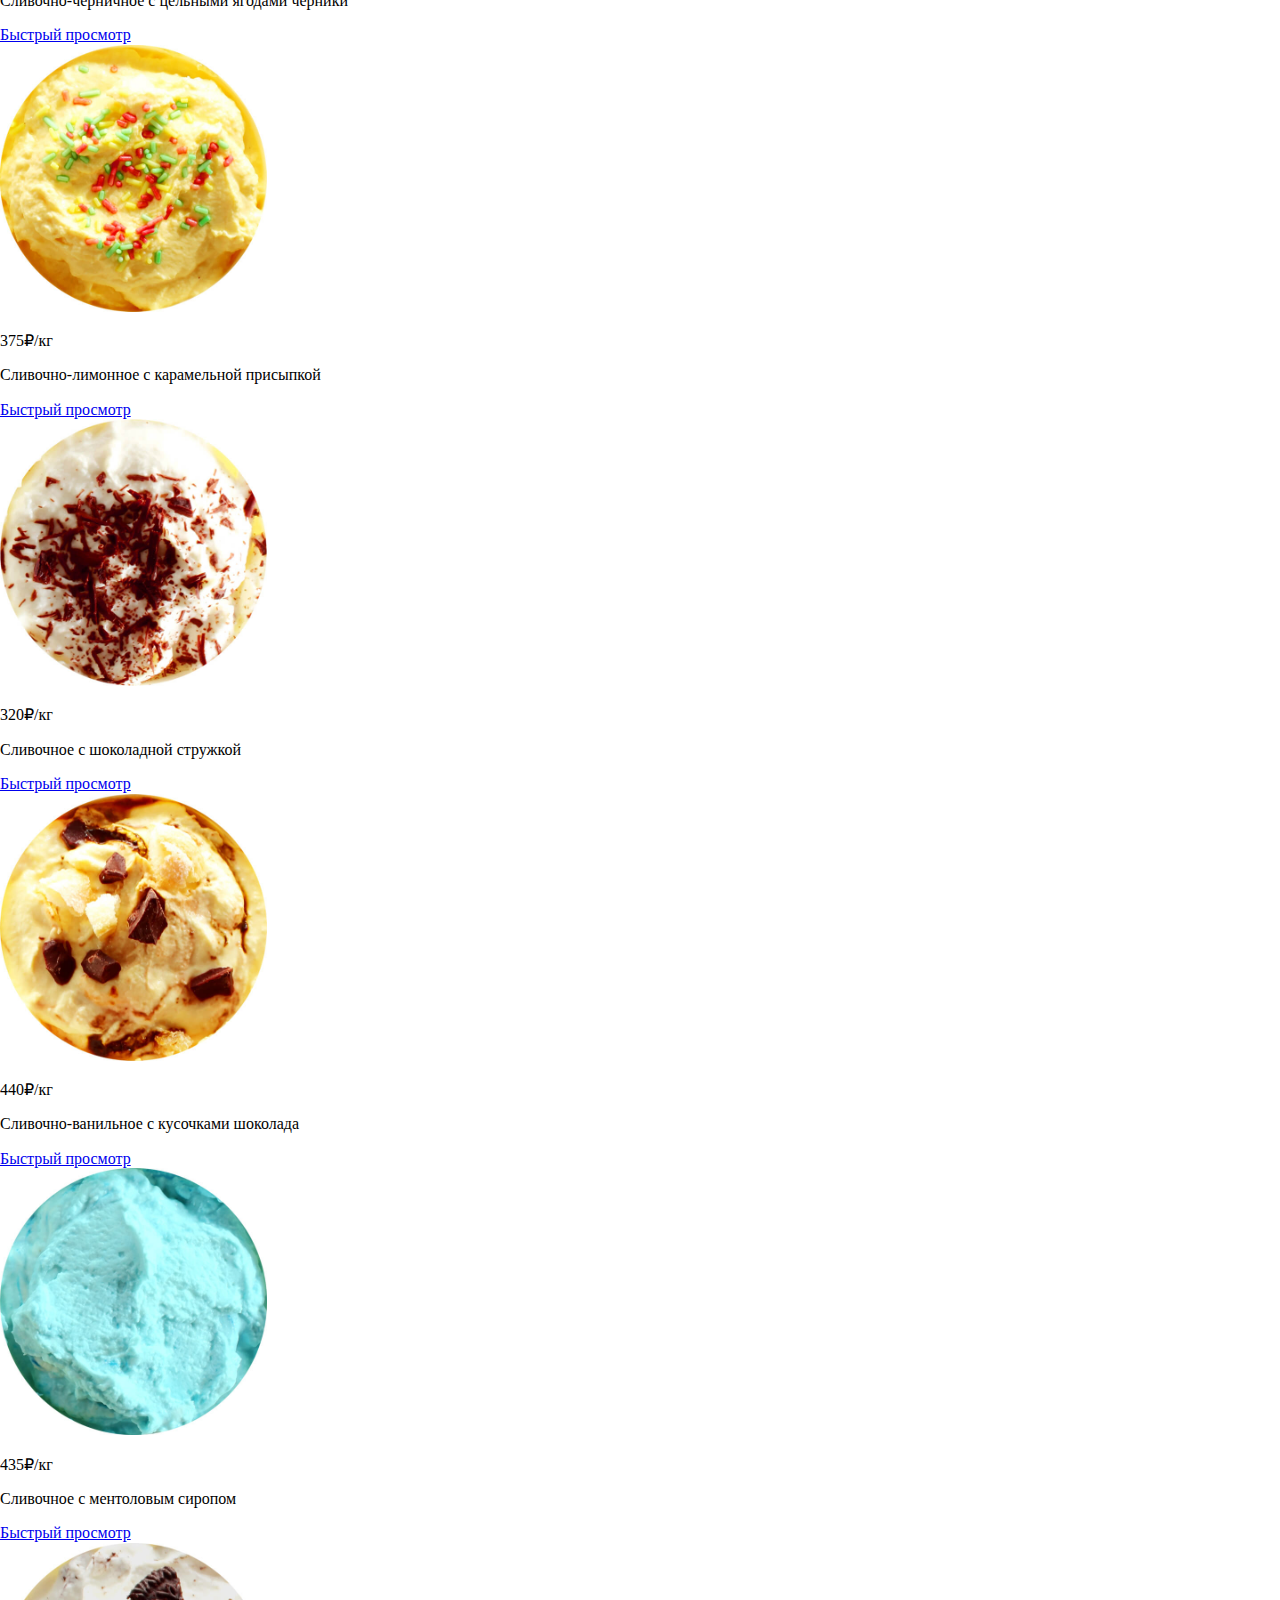
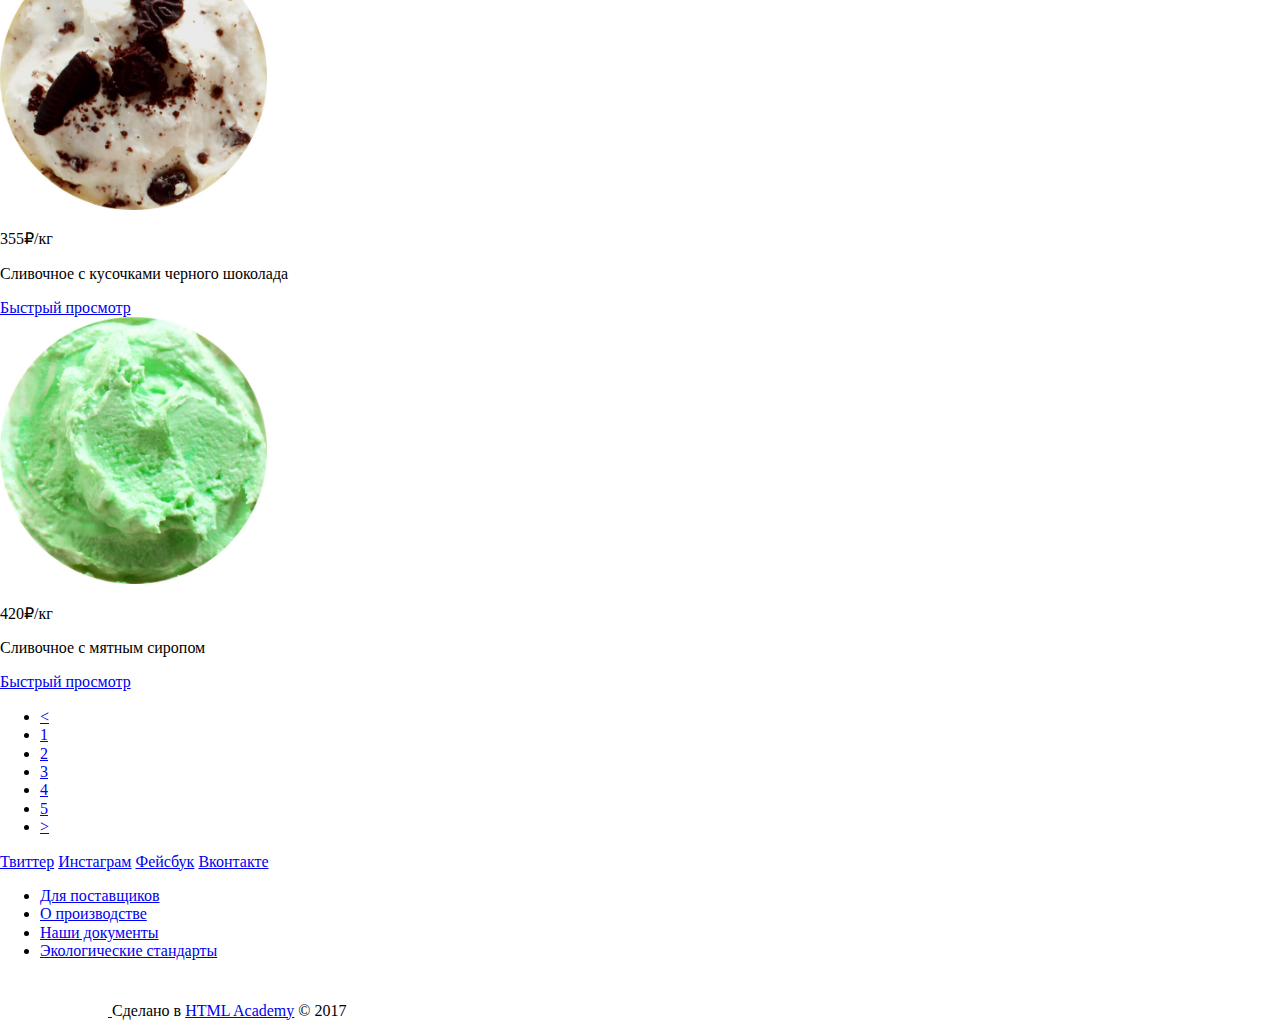
==== commit 7e4602bc: "Connect normalize css styles" ====
--- a/catalog.html
+++ b/catalog.html
@@ -6,6 +6,7 @@
   <meta http-equiv="X-UA-Compatible" content="IE=edge">
   <title>Gllacy Shop | Глейси - магазин мороженого</title>
   <meta name="viewport" content="width=device-width, initial-scale=1">
+  <link rel="stylesheet" type="text/css" media="screen" href="styles/normalize.css" />
   <link rel="stylesheet" type="text/css" media="screen" href="styles/main.css" />
   <script src="js/main.js"></script>
 </head>
@@ -50,15 +51,13 @@
       </nav>
       <div class="header-buttons">
         <div class="btn btn_small btn_search">
-          <button class="search-icon">
-            <span class="visually-hidden">Поиск</span>
-          </button>
+          <a href="#" class="search-icon">Поиск</a>
           <div class="popup">
             <input type="search" name="q" id="site-search" placeholder="Что ищем?">
           </div>
         </div>
         <div class="btn btn_small btn_enter">
-          <button class="enter-icon">Вход</button>
+          <a href="#" class="enter-icon">Вход</a>
           <div class="popup">
             <form action="" method="" id="sign-in">
               <input type="email" id="user-login" name="login" placeholder="Электронная почта">
@@ -70,7 +69,7 @@
           </div>
         </div>
         <div class="btn btn_small btn_cart">
-          <button class="basket basket__active">2 товара</button>
+          <a href="#" class="basket basket__active">Корзина</a>
           <div class="popup">
             <form id="cart" method="" action="">
               <table>
@@ -101,7 +100,6 @@
     </header>
     <main>
       <section class="breadcrumbs-container">
-        <h2 class="visually-hidden">Навигация и время работы</h2>
         <ul class="breadcrumbs-items">
           <li><a href="#">Главная</a></li>
           <li><a href="#">Каталог</a></li>
@@ -173,7 +171,6 @@
         </div>
       </section>
       <section class="container-prices">
-        <h2 class="visually-hidden">Цены на мороженое</h2>
         <div class="price-card">
           <div class="img-container">
             <img src="img/creamy-orange-circle.jpg" alt="Фото сливочного мороженого с апельсиновым джемом" class="price-img"
@@ -295,18 +292,10 @@
     </main>
     <footer>
       <div class="social">
-        <a href="#" class="twitter">
-          <span class="visually-hidden">Твиттер</span>
-        </a>
-        <a href="#" class="instagram">
-          <span class="visually-hidden">Инстаграм</span>
-        </a>
-        <a href="#" class="facebook">
-          <span class="visually-hidden">Фейсбук</span>
-        </a>
-        <a href="#" class="vkontakt">
-          <span class="visually-hidden">Вконтакте</span>
-        </a>
+        <a href="#" class="twitter">Твиттер</a>
+        <a href="#" class="instagram">Инстаграм</a>
+        <a href="#" class="facebook">Фейсбук</a>
+        <a href="#" class="vkontakt">Вконтакте</a>
       </div>
       <ul class="footer-nav">
         <li>
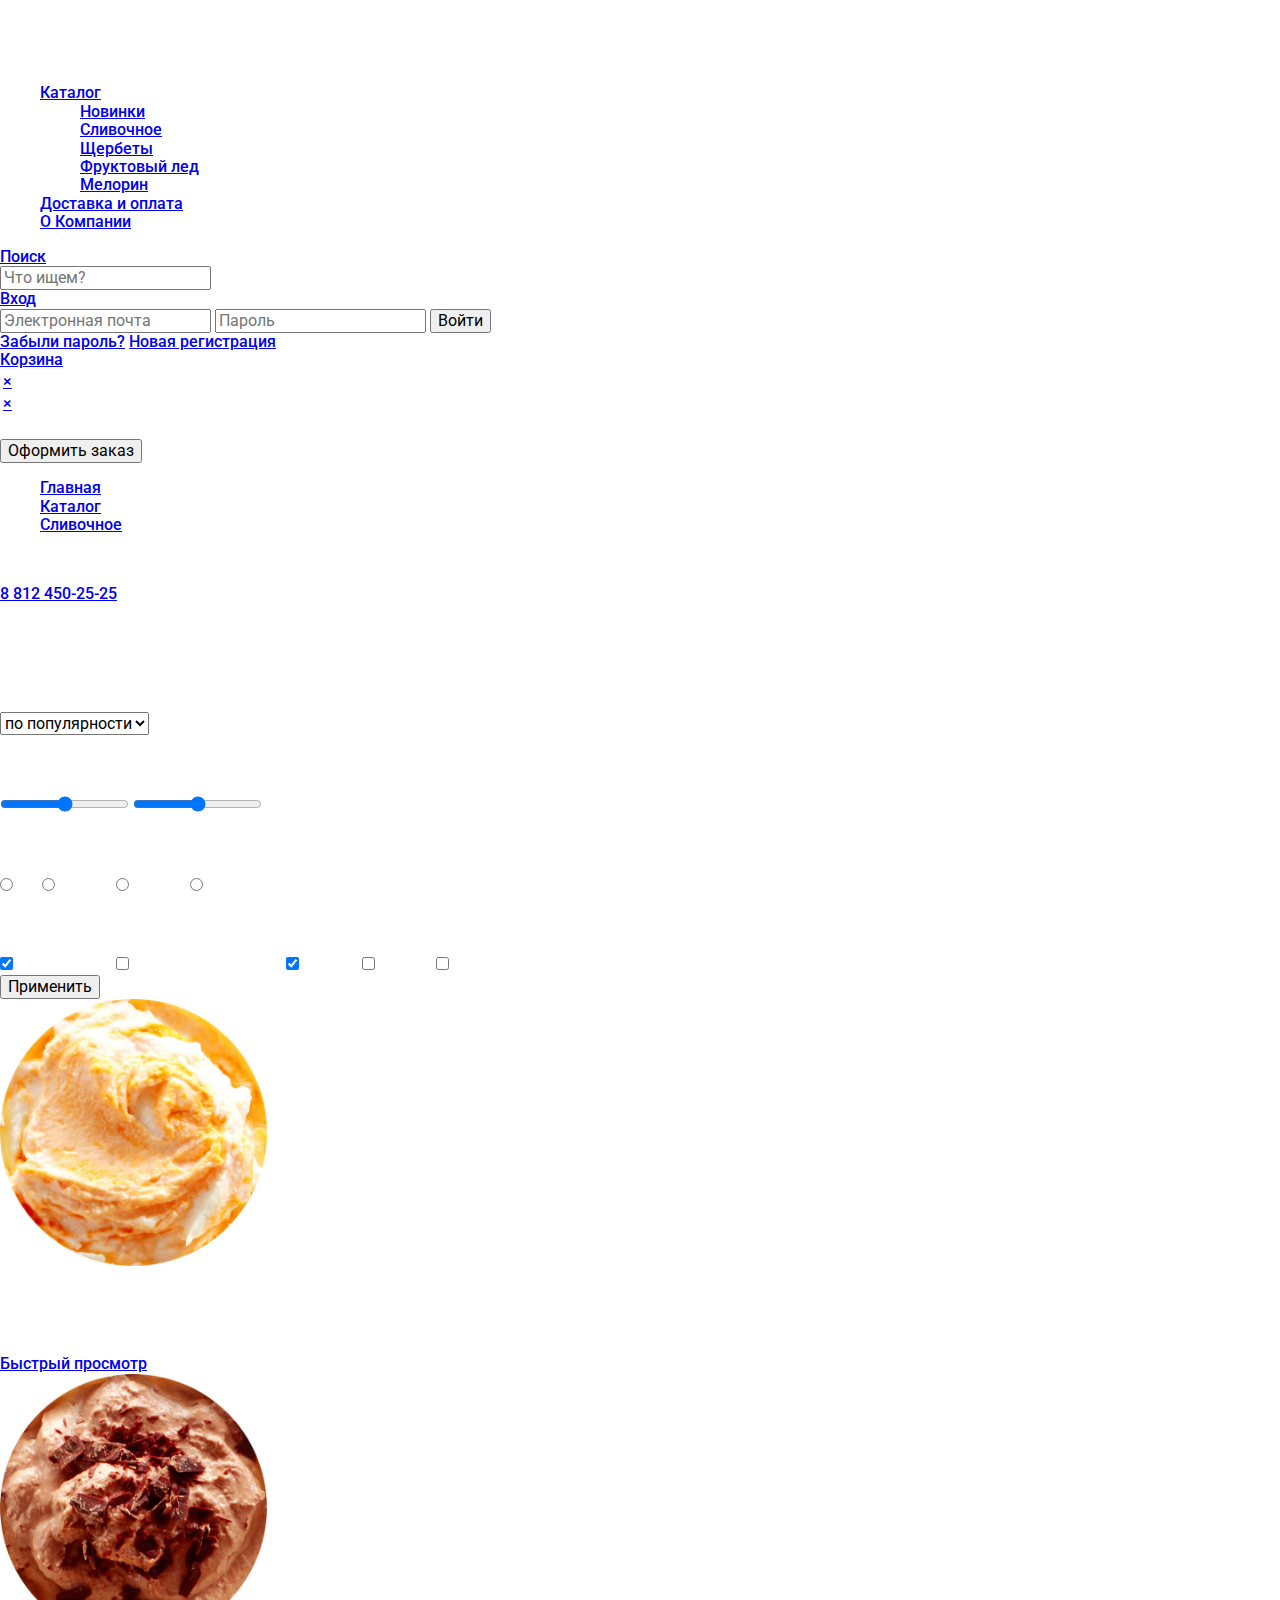
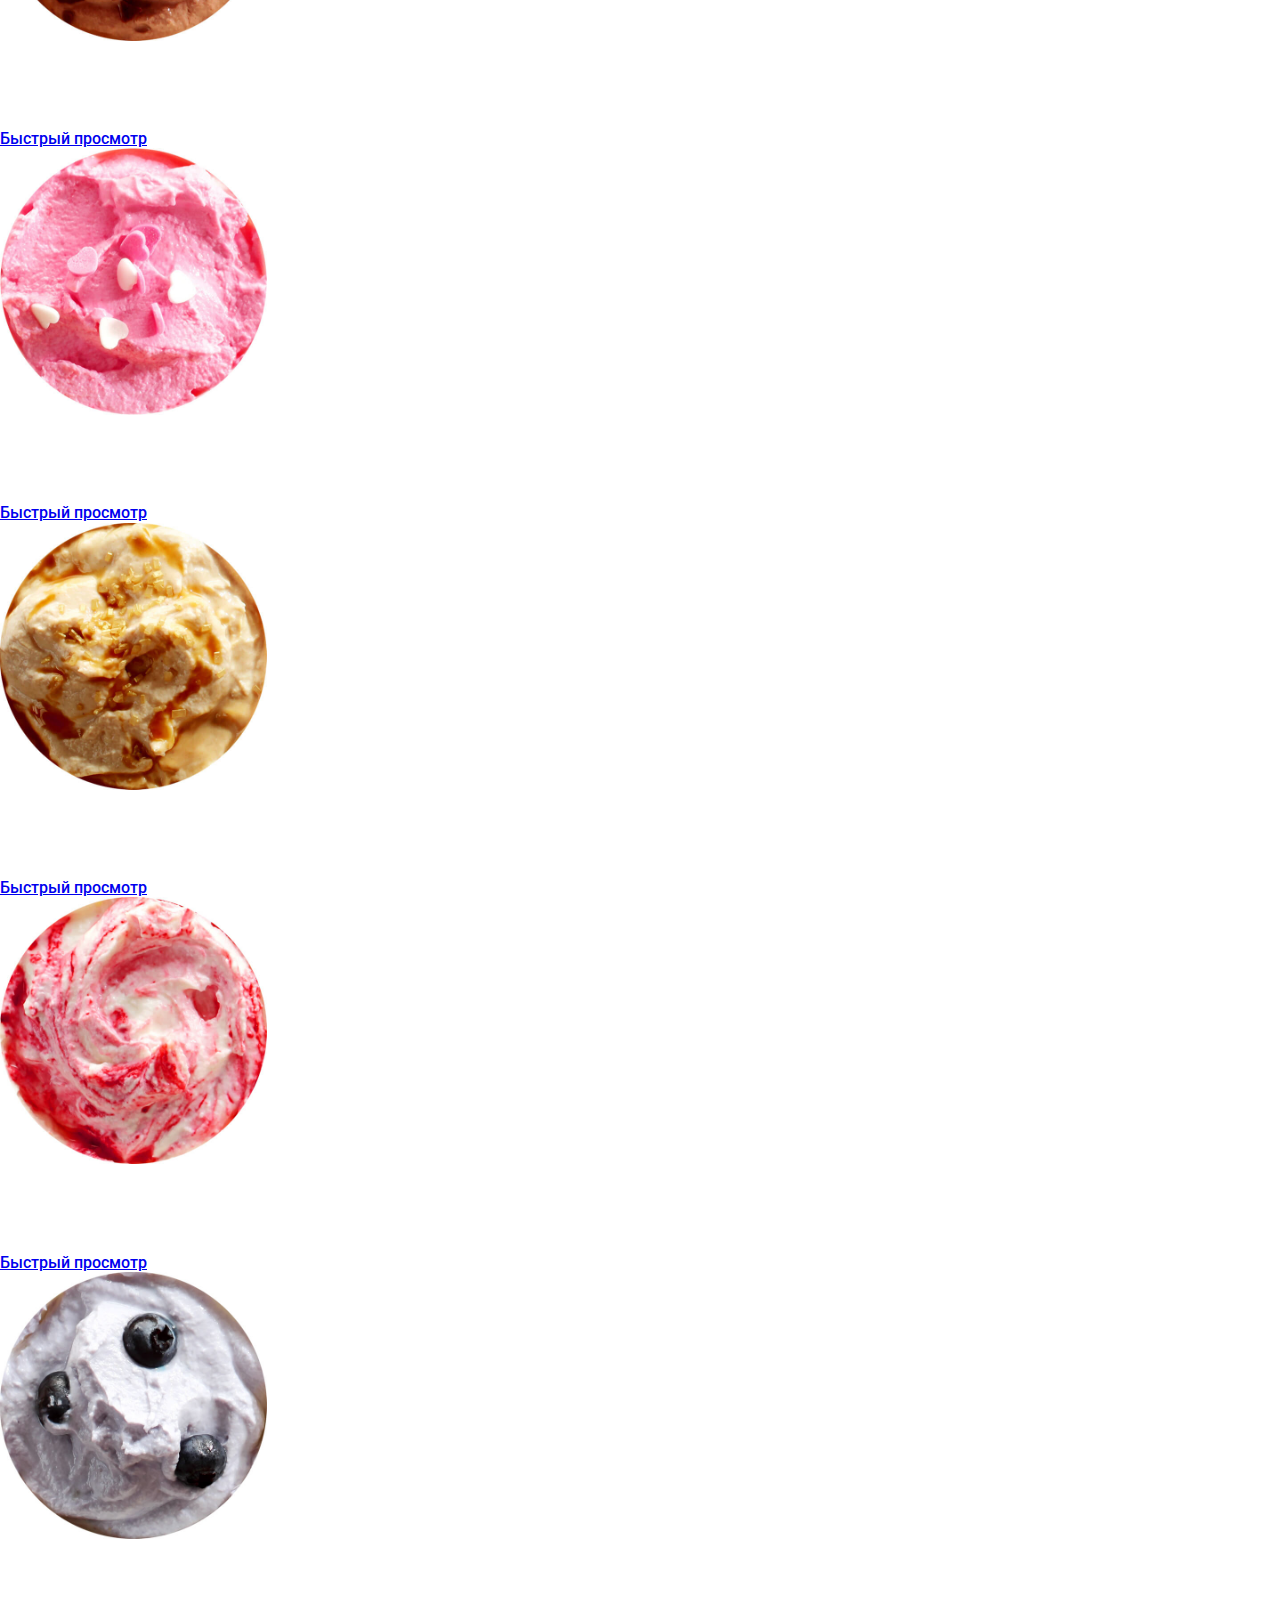
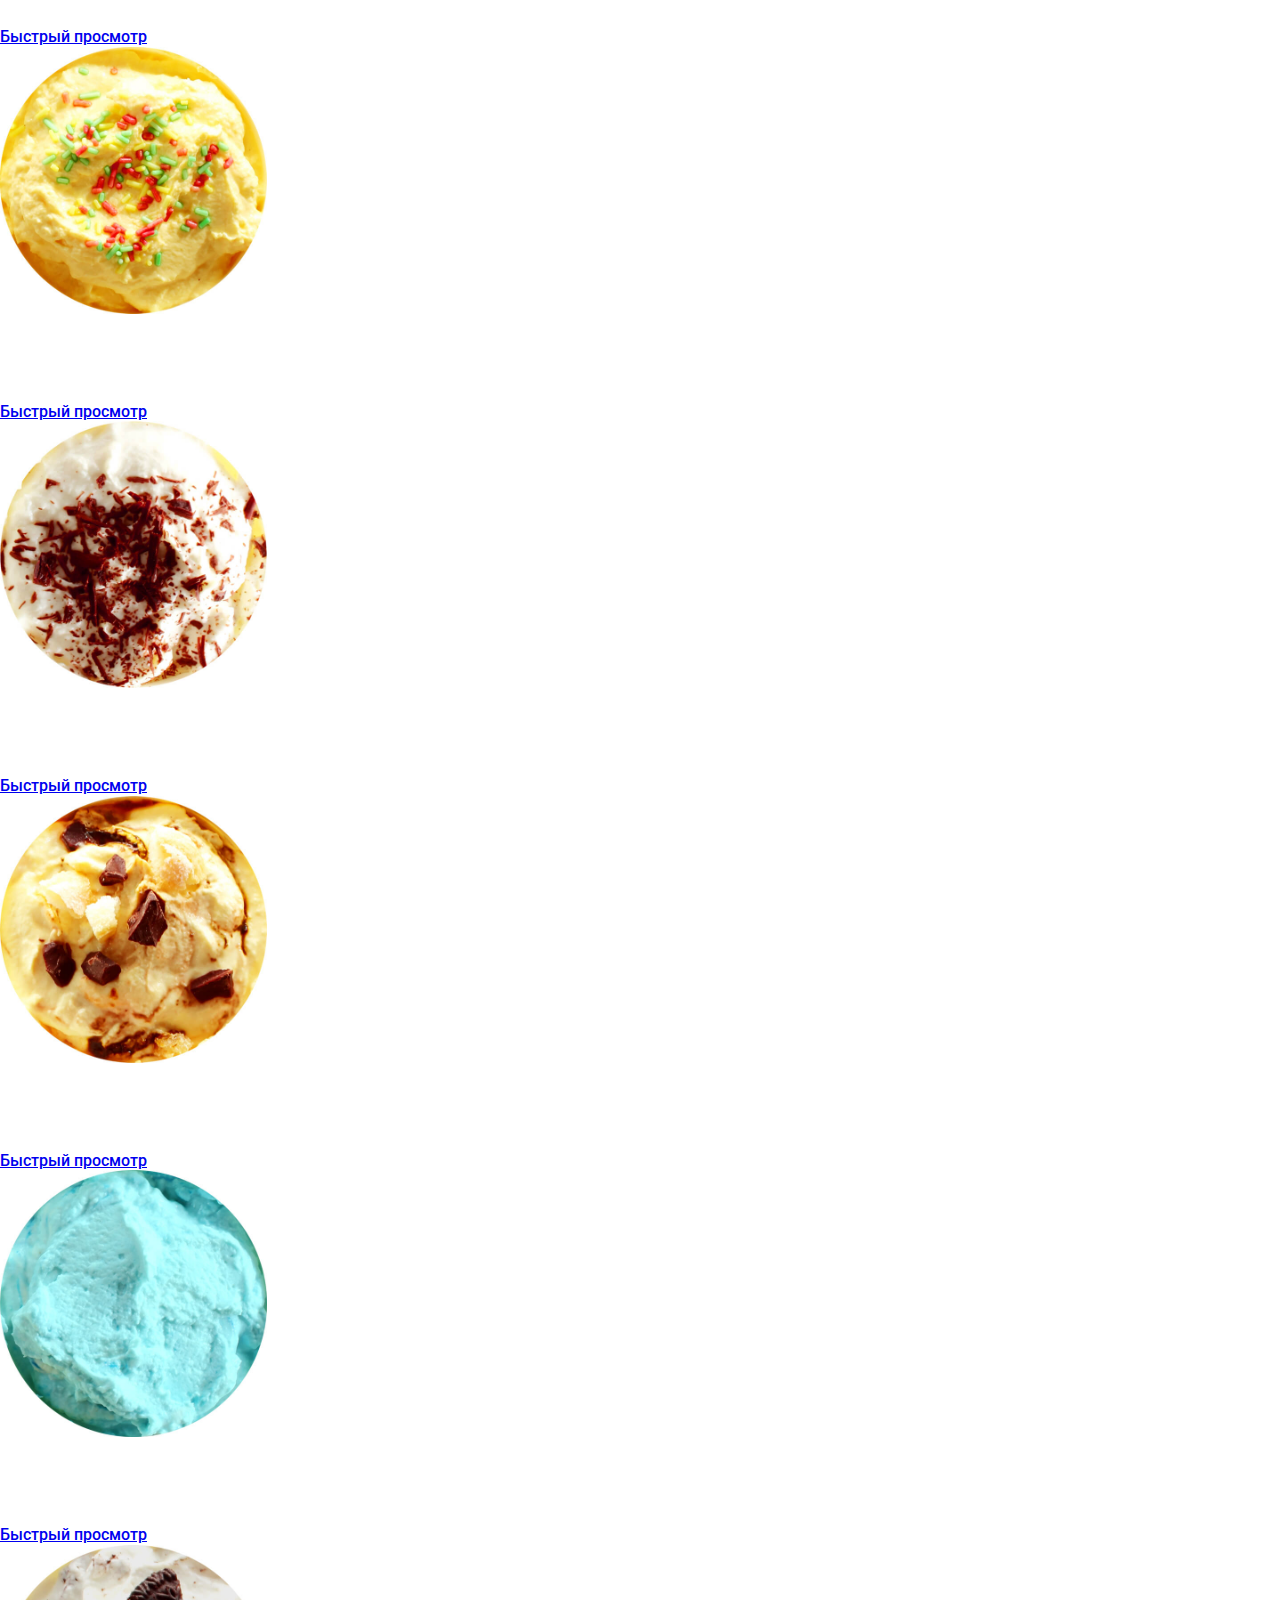
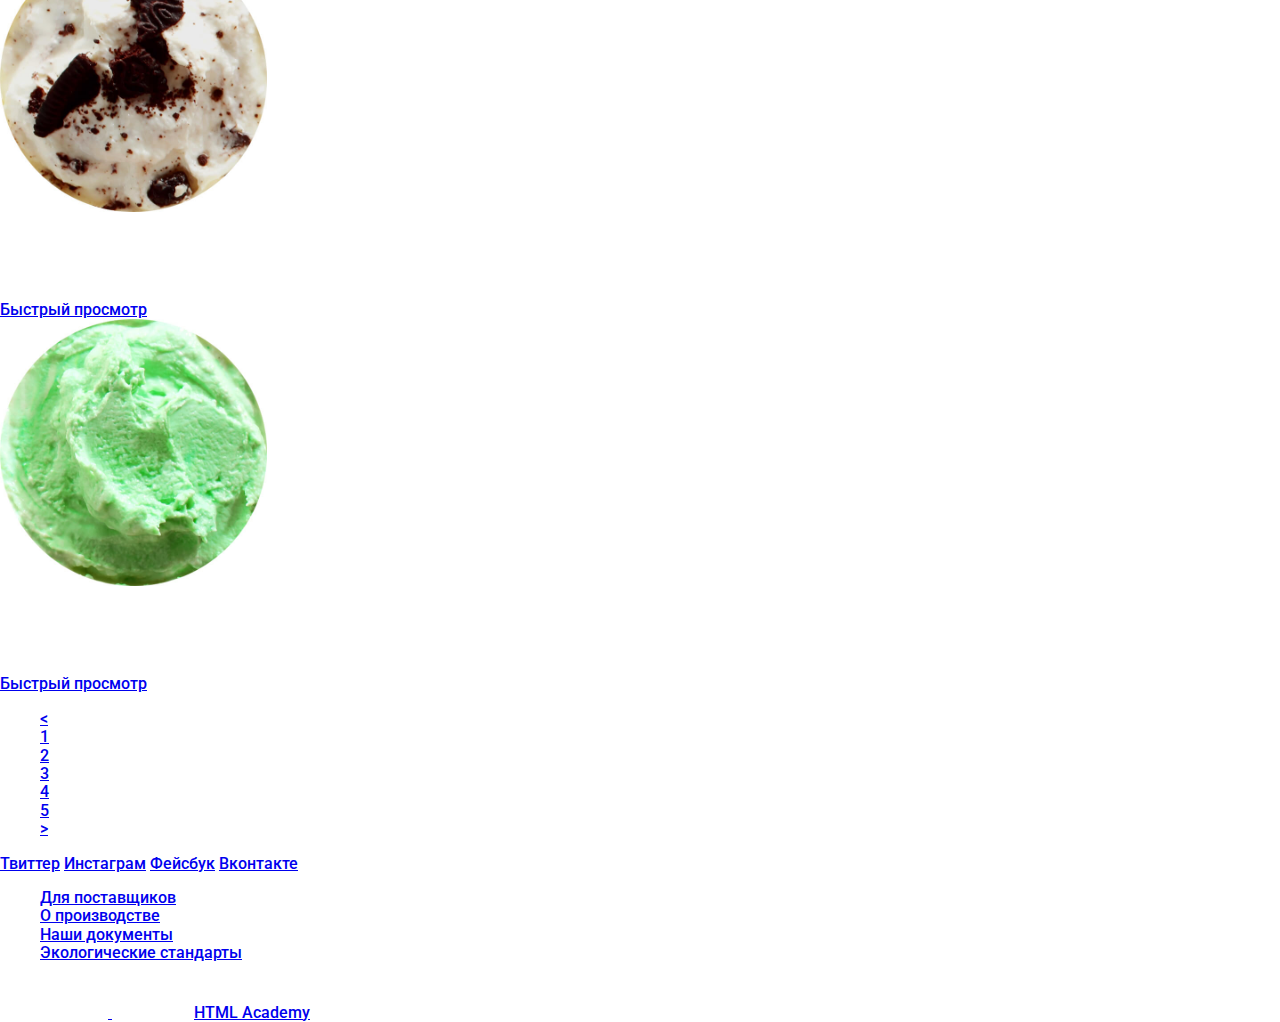
==== commit 21733bb3: "Add global common text styles" ====
--- a/catalog.html
+++ b/catalog.html
@@ -6,6 +6,7 @@
   <meta http-equiv="X-UA-Compatible" content="IE=edge">
   <title>Gllacy Shop | Глейси - магазин мороженого</title>
   <meta name="viewport" content="width=device-width, initial-scale=1">
+  <link href="https://fonts.googleapis.com/css?family=Roboto:400,500,700&amp;subset=cyrillic" rel="stylesheet">
   <link rel="stylesheet" type="text/css" media="screen" href="styles/normalize.css" />
   <link rel="stylesheet" type="text/css" media="screen" href="styles/main.css" />
   <script src="js/main.js"></script>
--- a/styles/main.css
+++ b/styles/main.css
@@ -1,3 +1,14 @@
+body {
+  margin: 0;
+  padding: 0;
+
+  font-family: 'Roboto', Arial, sans-serif;
+  font-size: 16px;
+  font-weight: 500;
+  text-align: left;
+  color: rgba(255, 255, 255, 255);
+}
+
 .visually-hidden {
   position: absolute;
   width: 1px;
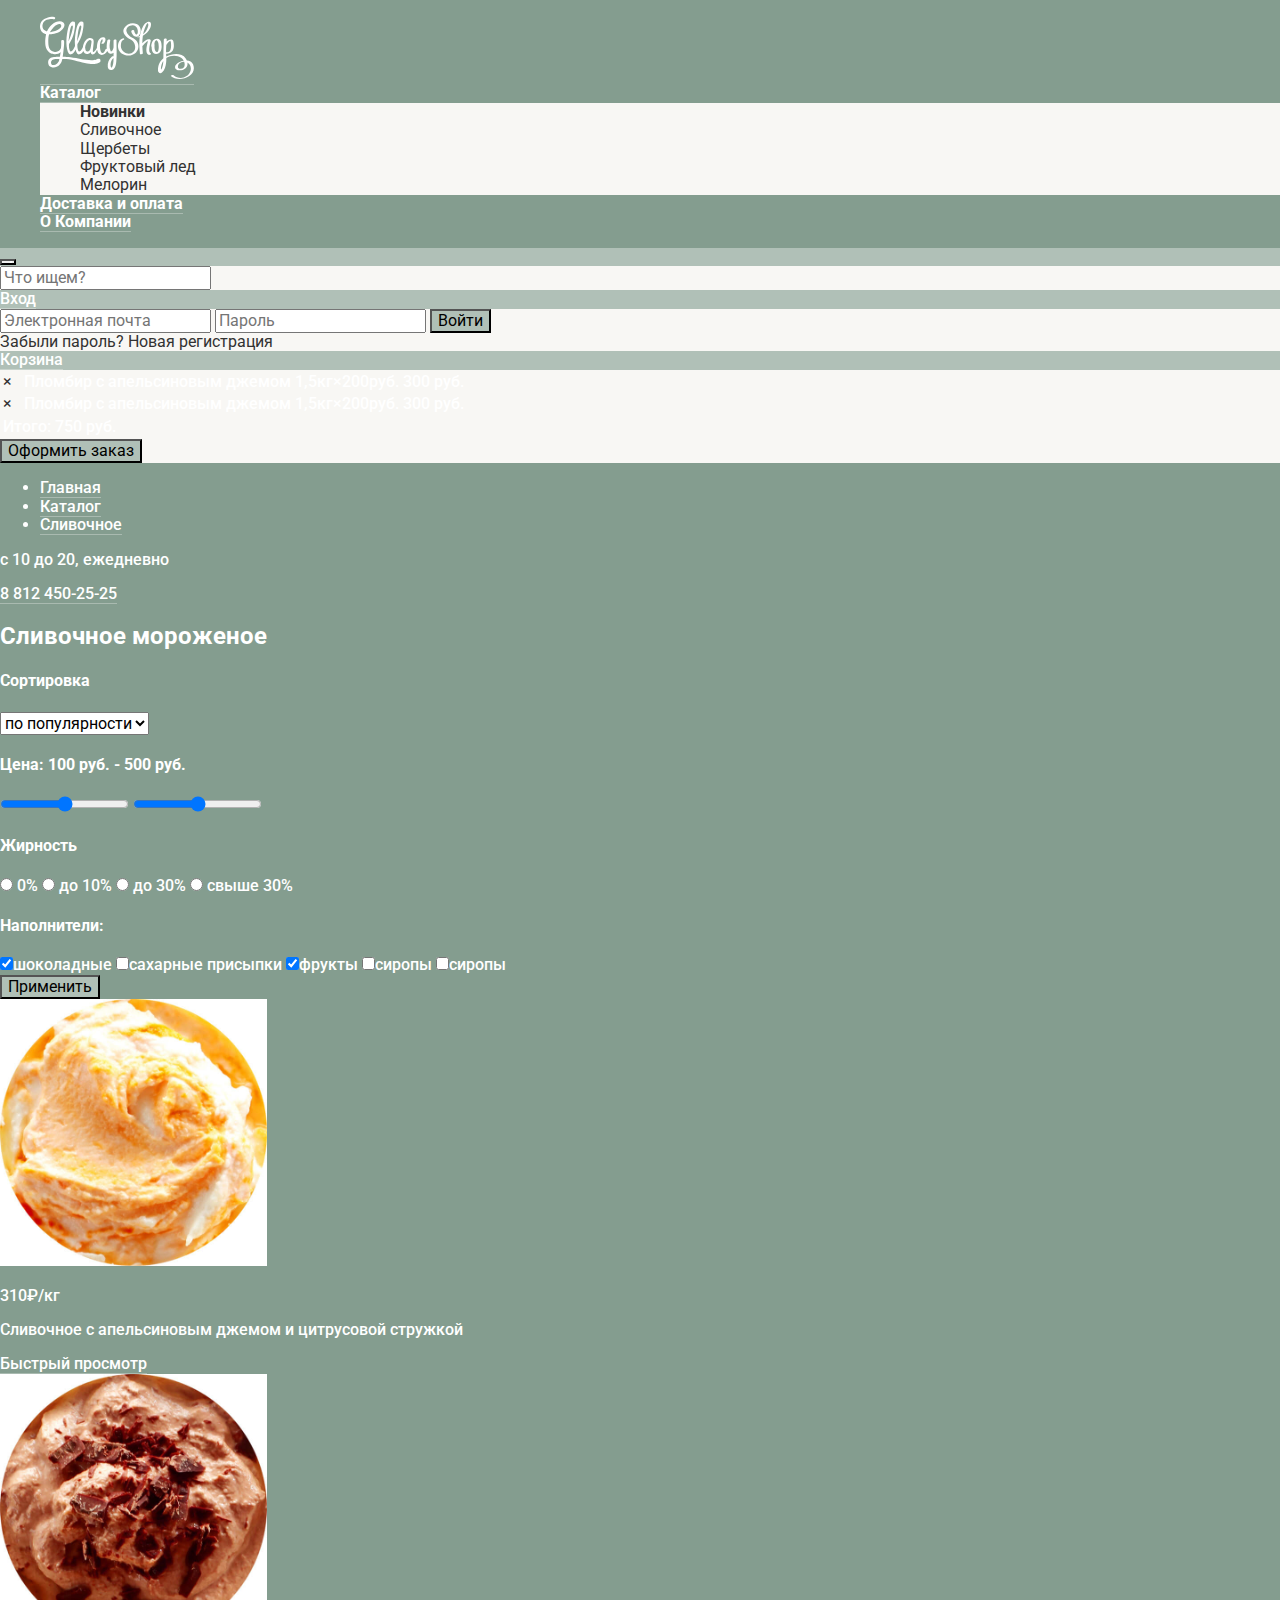
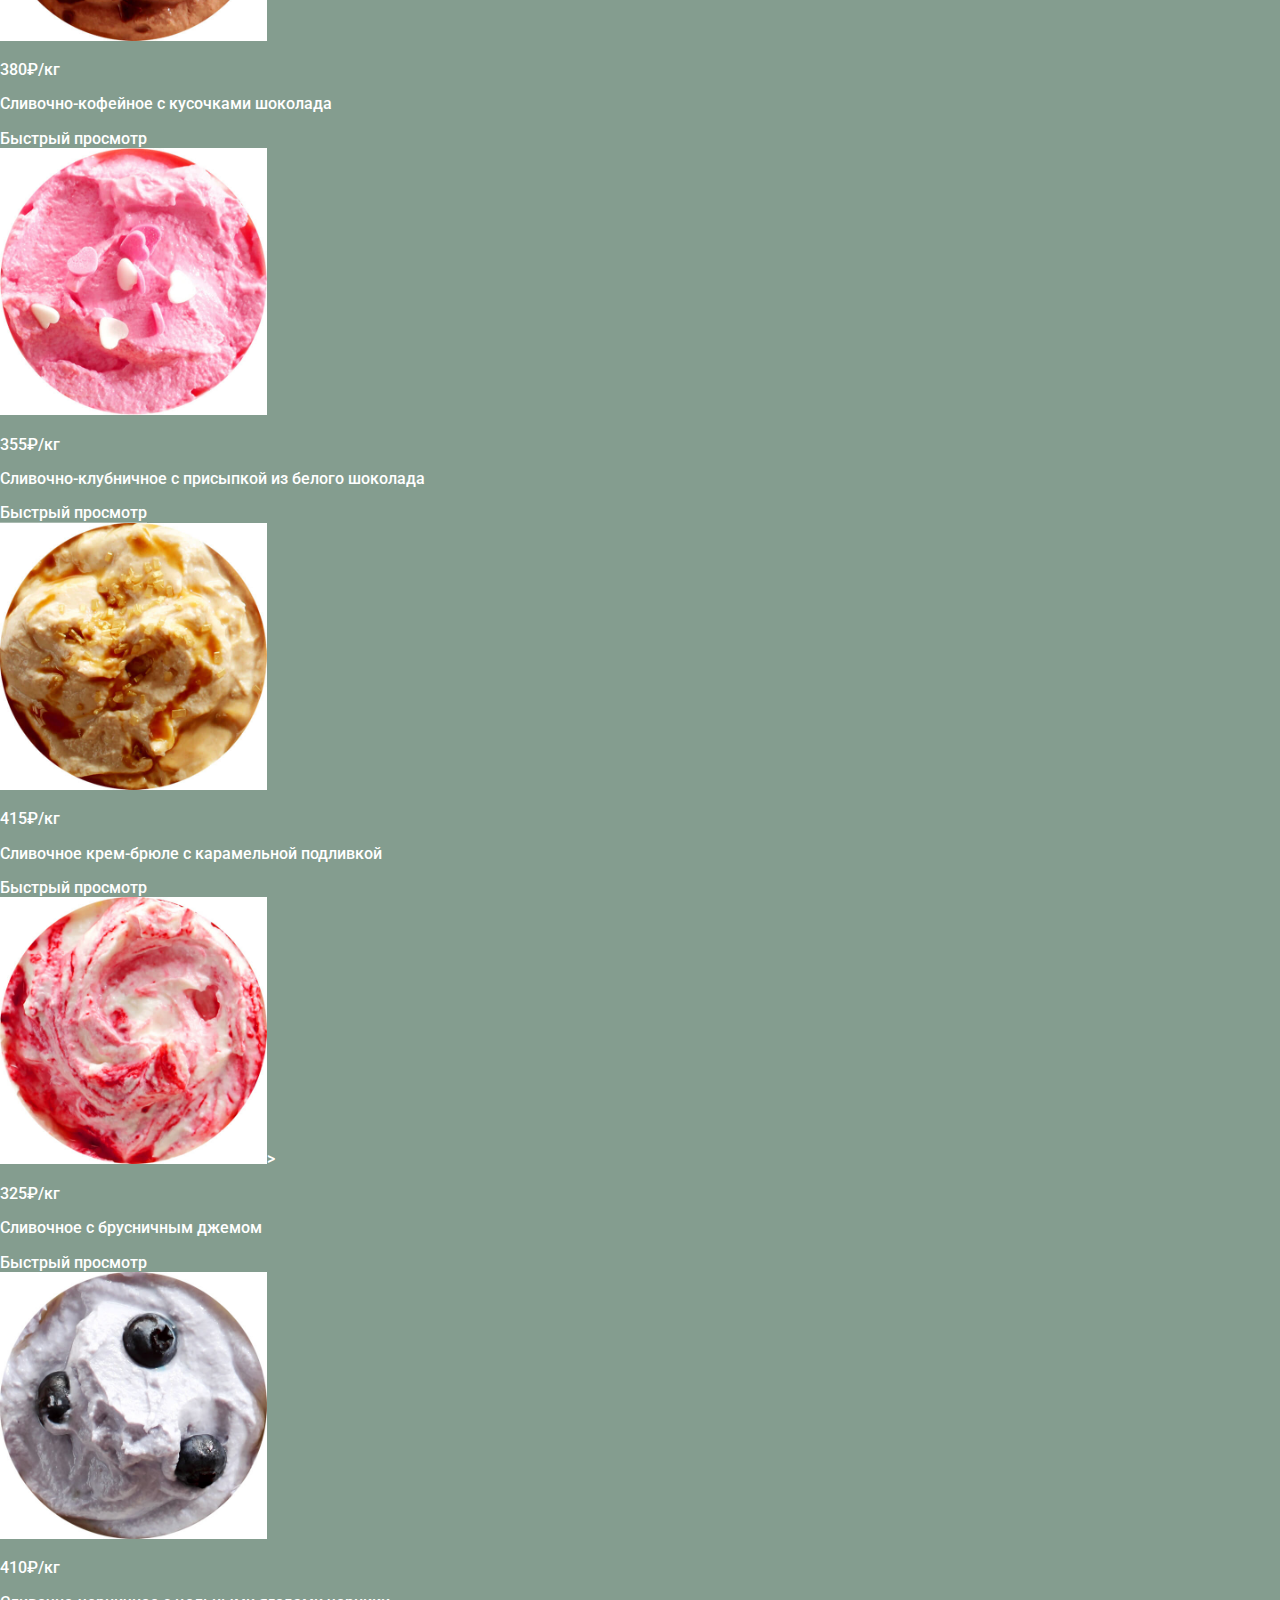
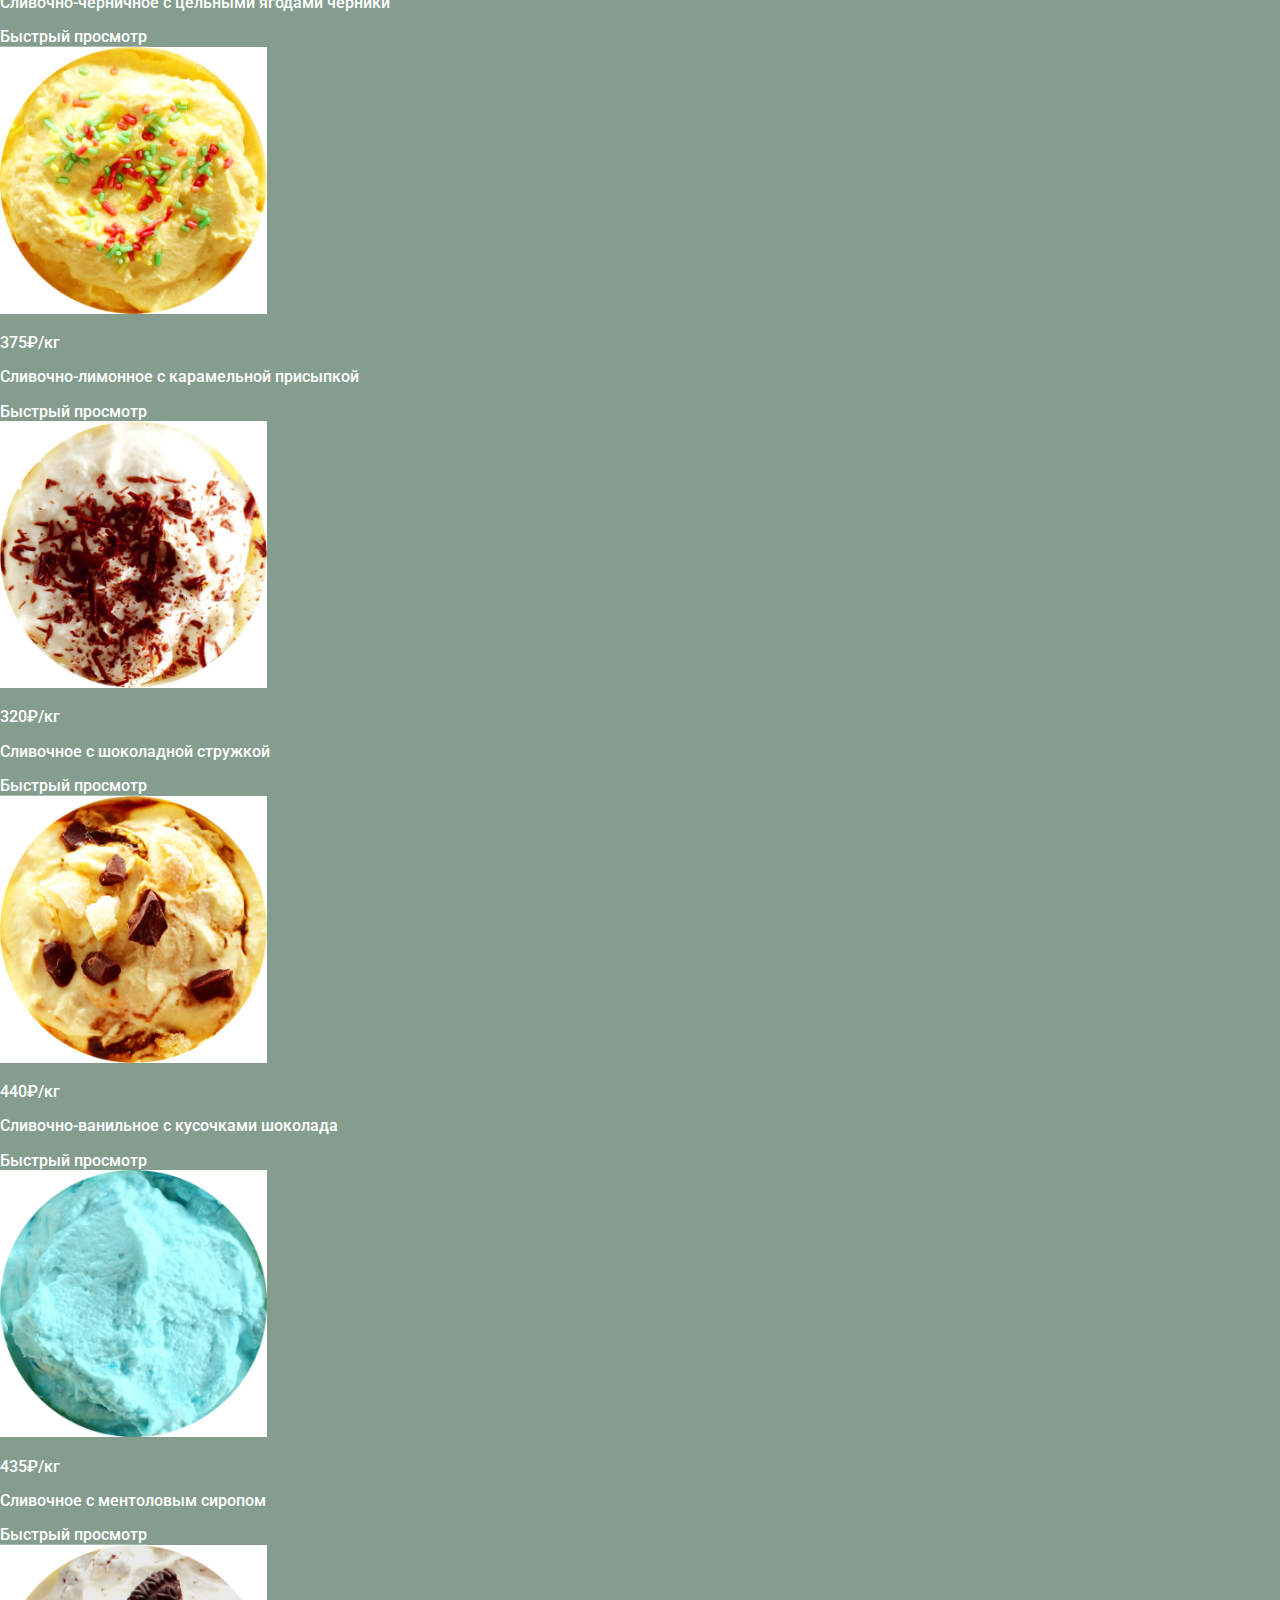
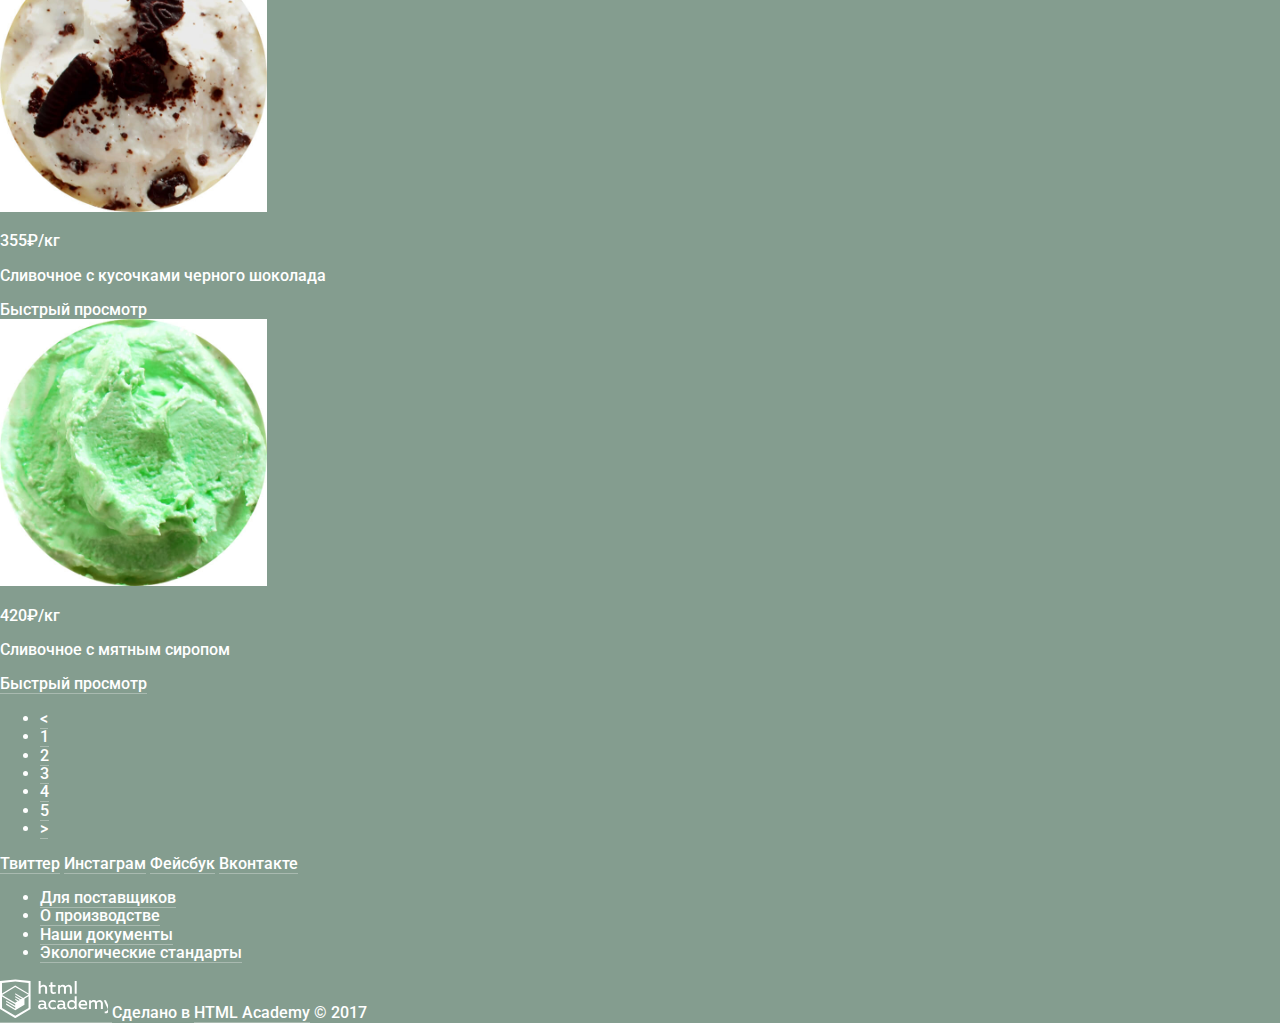
==== commit ff2f34d0: "fix: Replace a tag to button and hide text" ====
--- a/catalog.html
+++ b/catalog.html
@@ -52,7 +52,9 @@
       </nav>
       <div class="header-buttons">
         <div class="btn btn_small btn_search">
-          <a href="#" class="search-icon">Поиск</a>
+          <button class="search-icon">
+            <span class="visually-hidden">Поиск</span>
+          </button>
           <div class="popup">
             <input type="search" name="q" id="site-search" placeholder="Что ищем?">
           </div>
--- a/styles/main.css
+++ b/styles/main.css
@@ -6,7 +6,71 @@
   font-size: 16px;
   font-weight: 500;
   text-align: left;
-  color: rgba(255, 255, 255, 255);
+  color: #ffffff;
+
+  background-color: #849d8f;
+}
+
+a {
+  color: #ffffff;
+  text-decoration: none;
+  border-bottom-style: solid;
+  border-bottom-width: 1px;
+  border-bottom-color: rgba(255, 255, 255, 0.3);
+}
+
+a:hover {
+  color: rgba(255, 188, 158, 255);
+  border-bottom-color: rgba(255, 188, 158, 0.3);
+}
+
+.nav ul {
+  list-style: none;
+}
+
+.nav a {
+  font-weight: 700;  
+}
+
+.nav a.active {
+  color: #ffffff;
+}
+.nav a:hover {
+  color: rgba(50, 50, 50, 255);
+  border: none;
+  background-color: #f7f6f3;  
+}
+
+.nav-active {
+  color: #ffffff;
+  background-color: #d07058; 
+}
+
+.popup a {
+  font-weight: 400;
+  color: rgba(50, 50, 50, 255);
+  border: none;
+}
+
+.popup a:hover {
+  background-color: #fbded7;
+}
+
+.popup a:active {
+  background-color: #f6b5a5;
+}
+
+.popup li:first-child a{
+  font-weight: 700;
+}
+
+.popup .active {
+  color: #ffffff;
+  background-color: #d07058;
+}
+
+.popup {
+  background-color: #f8f7f4
 }
 
 .visually-hidden {
@@ -18,4 +82,14 @@
   padding: 0;
   clip: rect(0 0 0 0);
   overflow: hidden;
+}
+
+.btn {
+  background-color: #b0c0b7;
+}
+
+.search-icon {
+  background-image: url("../img/magnifier-icon.svg");
+  background-position: center center;
+  background-repeat: no-repeat;
 }